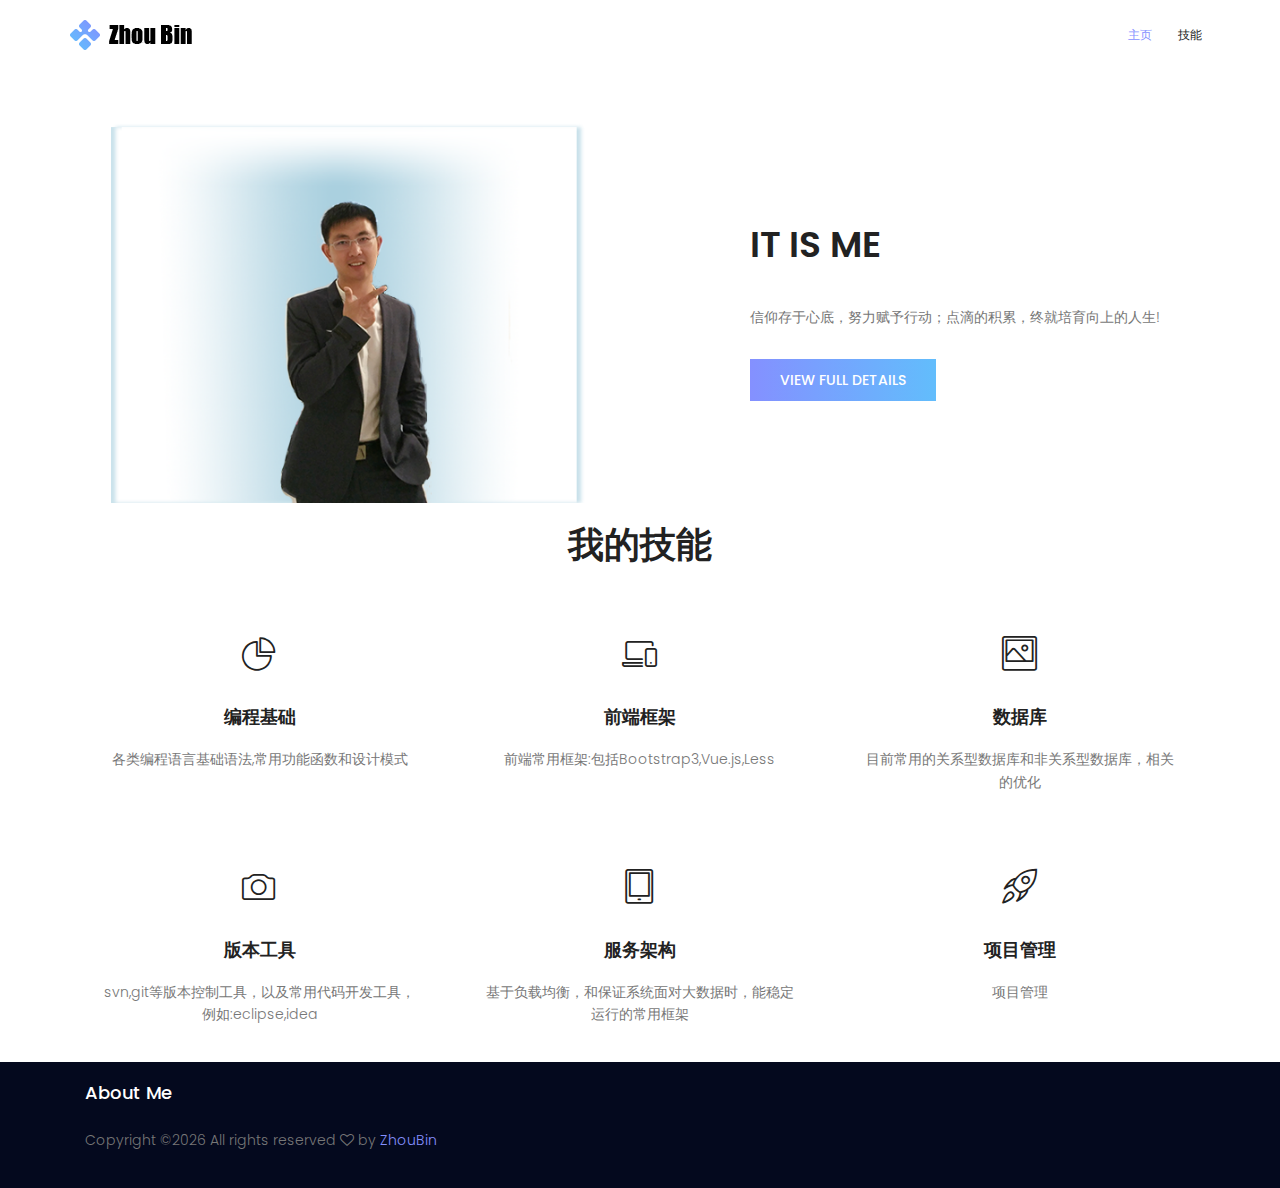
==== zhoubin/index.html @ 8a07ff2b "submit" ====
<!DOCTYPE html>
	<html lang="zxx" class="no-js">
	<head>
		<!-- Mobile Specific Meta -->
		<meta name="viewport" content="width=device-width, initial-scale=1, shrink-to-fit=no">
		<!-- Favicon-->
		<link rel="shortcut icon" href="img/fav.png">
		<!-- meta character set -->
		<meta charset="UTF-8">
		<!-- Author Meta -->
		<meta name="author" content="zhoubin">
		<!-- Site Title -->
		<title>ZHOU BIN</title>

		<link href="https://fonts.googleapis.com/css?family=Poppins:100,200,400,300,500,600,700" rel="stylesheet"> 
			<!-- CSS --->
			<link rel="stylesheet" href="css/linearicons.css">
			<link rel="stylesheet" href="css/font-awesome.min.css">
			<link rel="stylesheet" href="css/bootstrap.css">
			<link rel="stylesheet" href="css/main.css">
		</head>
		<body>	
		    <header id="header">
				<div class="container main-menu">
					<div class="row align-items-center justify-content-between d-flex">
					  <div id="logo">
						<a href="index.html"><img src="img/logo.png" alt="" title="" /></a>
					  </div>
					  <nav id="nav-menu-container">
						<ul class="nav-menu">
						  <li><a href="index.html">主页</a></li>
						  <li><a href="doc/index.html">技能</a></li>
						</ul>
					  </nav><!-- #nav-menu-container -->
					</div>
				</div>
			</header><!-- #header -->

			<!-- Start home-about Area -->
			<section class="home-about-area pt-120">
				<div class="container">
					<div class="row align-items-center justify-content-between">
						<div class="col-lg-6 col-md-6 home-about-left">
							<img class="img-fluid" src="img/about-img.png" alt="">
						</div>
						<div class="col-lg-5 col-md-6 home-about-right">
							<h1>IT IS ME</h1>
							<p>
								信仰存于心底，努力赋予行动；点滴的积累，终就培育向上的人生!
							</p>
							<a href="#" class="primary-btn text-uppercase">View Full Details</a>
						</div>
					</div>
				</div>	
			</section>
			<!-- End home-about Area -->

			<!-- Start services Area -->
			<section class="services-area section-gap">
				<div class="container">
		            <div class="row d-flex justify-content-center">
		                <div class="menu-content  col-lg-7">
		                    <div class="title text-center">
		                        <h1 class="mb-10">我的技能</h1>
		                    </div>
		                </div>
		            </div>						
					<div class="row">
						<div class="col-lg-4 col-md-6">
							<div class="single-services">
								<span class="lnr lnr-pie-chart"></span>
								<a href="doc/codeBase-index.html"><h4>编程基础</h4></a>
								<p>
									各类编程语言基础语法,常用功能函数和设计模式
								</p>
							</div>
						</div>
						<div class="col-lg-4 col-md-6">
							<div class="single-services">
								<span class="lnr lnr-laptop-phone"></span>
								<a href="doc/front-index.html"><h4>前端框架</h4></a>
								<p>
									前端常用框架:包括Bootstrap3,Vue.js,Less
								</p>
							</div>
						</div>
						<div class="col-lg-4 col-md-6">
							<div class="single-services">
								<span class="lnr lnr-picture"></span>
								<a href="doc/dataBase-index.html"><h4>数据库</h4></a>
								<p>
									目前常用的关系型数据库和非关系型数据库，相关的优化
								</p>
							</div>
						</div>
						<div class="col-lg-4 col-md-6">
							<div class="single-services">
								<a href="doc/versionTools-index.html">
									<span class="lnr lnr-camera"></span>
									<h4>版本工具</h4>
								</a>
								<p>
									svn,git等版本控制工具，以及常用代码开发工具，例如:eclipse,idea
								</p>
							</div>
						</div>
						<div class="col-lg-4 col-md-6">
							<div class="single-services">
								<span class="lnr lnr-tablet"></span>
								<a href="doc/architecture-index.html"><h4>服务架构</h4></a>
								<p>
									基于负载均衡，和保证系统面对大数据时，能稳定运行的常用框架
								</p>
							</div>
						</div>
						<div class="col-lg-4 col-md-6">
							<div class="single-services">
								<span class="lnr lnr-rocket"></span>
								<a href="doc/programManage-index.html"><h4>项目管理</h4></a>
								<p>
									项目管理
								</p>
							</div>				
						</div>														
					</div>
				</div>	
			</section>
			<!-- End services Area -->	


            <!-- start footer Area -->
            <footer class="footer-area section-gap">
                <div class="container">
                    <div class="row">
                        <div class="col-lg-5 col-md-3">
                            <div class="single-footer-widget">
                                <h4>About Me</h4>
                                <p class="footer-text">
Copyright &copy;<script>document.write(new Date().getFullYear());</script> All rights reserved  <i class="fa fa-heart-o" aria-hidden="true"></i> by <a href="https://www.binleir.cn" target="_blank">ZhouBin</a>
<!-- Link back to Colorlib can't be removed. Template is licensed under CC BY 3.0. --></p>
                            </div>
                        </div>
                    </div>
                </div>
            </footer>
            <!-- End footer Area -->
			<script src="js/vendor/jquery-2.2.4.min.js"></script>
			<script src="js/vendor/bootstrap.min.js"></script>
			<script src="js/main.js"></script>
		</body>
	</html>
---- zhoubin/css/linearicons.css ----
@font-face {
	font-family: 'Linearicons-Free';
	src:url('../fonts/Linearicons-Free.eot?w118d');
	src:url('../fonts/Linearicons-Free.eot?#iefixw118d') format('embedded-opentype'),
		url('../fonts/Linearicons-Free.woff2?w118d') format('woff2'),
		url('../fonts/Linearicons-Free.woff?w118d') format('woff'),
		url('../fonts/Linearicons-Free.ttf?w118d') format('truetype'),
		url('../fonts/Linearicons-Free.svg?w118d#Linearicons-Free') format('svg');
	font-weight: normal;
	font-style: normal;
}

.lnr {
	font-family: 'Linearicons-Free';
	speak: none;
	font-style: normal;
	font-weight: normal;
	font-variant: normal;
	text-transform: none;
	line-height: 1;

	/* Better Font Rendering =========== */
	-webkit-font-smoothing: antialiased;
	-moz-osx-font-smoothing: grayscale;
}

.lnr-home:before {
	content: "\e800";
}
.lnr-apartment:before {
	content: "\e801";
}
.lnr-pencil:before {
	content: "\e802";
}
.lnr-magic-wand:before {
	content: "\e803";
}
.lnr-drop:before {
	content: "\e804";
}
.lnr-lighter:before {
	content: "\e805";
}
.lnr-poop:before {
	content: "\e806";
}
.lnr-sun:before {
	content: "\e807";
}
.lnr-moon:before {
	content: "\e808";
}
.lnr-cloud:before {
	content: "\e809";
}
.lnr-cloud-upload:before {
	content: "\e80a";
}
.lnr-cloud-download:before {
	content: "\e80b";
}
.lnr-cloud-sync:before {
	content: "\e80c";
}
.lnr-cloud-check:before {
	content: "\e80d";
}
.lnr-database:before {
	content: "\e80e";
}
.lnr-lock:before {
	content: "\e80f";
}
.lnr-cog:before {
	content: "\e810";
}
.lnr-trash:before {
	content: "\e811";
}
.lnr-dice:before {
	content: "\e812";
}
.lnr-heart:before {
	content: "\e813";
}
.lnr-star:before {
	content: "\e814";
}
.lnr-star-half:before {
	content: "\e815";
}
.lnr-star-empty:before {
	content: "\e816";
}
.lnr-flag:before {
	content: "\e817";
}
.lnr-envelope:before {
	content: "\e818";
}
.lnr-paperclip:before {
	content: "\e819";
}
.lnr-inbox:before {
	content: "\e81a";
}
.lnr-eye:before {
	content: "\e81b";
}
.lnr-printer:before {
	content: "\e81c";
}
.lnr-file-empty:before {
	content: "\e81d";
}
.lnr-file-add:before {
	content: "\e81e";
}
.lnr-enter:before {
	content: "\e81f";
}
.lnr-exit:before {
	content: "\e820";
}
.lnr-graduation-hat:before {
	content: "\e821";
}
.lnr-license:before {
	content: "\e822";
}
.lnr-music-note:before {
	content: "\e823";
}
.lnr-film-play:before {
	content: "\e824";
}
.lnr-camera-video:before {
	content: "\e825";
}
.lnr-camera:before {
	content: "\e826";
}
.lnr-picture:before {
	content: "\e827";
}
.lnr-book:before {
	content: "\e828";
}
.lnr-bookmark:before {
	content: "\e829";
}
.lnr-user:before {
	content: "\e82a";
}
.lnr-users:before {
	content: "\e82b";
}
.lnr-shirt:before {
	content: "\e82c";
}
.lnr-store:before {
	content: "\e82d";
}
.lnr-cart:before {
	content: "\e82e";
}
.lnr-tag:before {
	content: "\e82f";
}
.lnr-phone-handset:before {
	content: "\e830";
}
.lnr-phone:before {
	content: "\e831";
}
.lnr-pushpin:before {
	content: "\e832";
}
.lnr-map-marker:before {
	content: "\e833";
}
.lnr-map:before {
	content: "\e834";
}
.lnr-location:before {
	content: "\e835";
}
.lnr-calendar-full:before {
	content: "\e836";
}
.lnr-keyboard:before {
	content: "\e837";
}
.lnr-spell-check:before {
	content: "\e838";
}
.lnr-screen:before {
	content: "\e839";
}
.lnr-smartphone:before {
	content: "\e83a";
}
.lnr-tablet:before {
	content: "\e83b";
}
.lnr-laptop:before {
	content: "\e83c";
}
.lnr-laptop-phone:before {
	content: "\e83d";
}
.lnr-power-switch:before {
	content: "\e83e";
}
.lnr-bubble:before {
	content: "\e83f";
}
.lnr-heart-pulse:before {
	content: "\e840";
}
.lnr-construction:before {
	content: "\e841";
}
.lnr-pie-chart:before {
	content: "\e842";
}
.lnr-chart-bars:before {
	content: "\e843";
}
.lnr-gift:before {
	content: "\e844";
}
.lnr-diamond:before {
	content: "\e845";
}
.lnr-linearicons:before {
	content: "\e846";
}
.lnr-dinner:before {
	content: "\e847";
}
.lnr-coffee-cup:before {
	content: "\e848";
}
.lnr-leaf:before {
	content: "\e849";
}
.lnr-paw:before {
	content: "\e84a";
}
.lnr-rocket:before {
	content: "\e84b";
}
.lnr-briefcase:before {
	content: "\e84c";
}
.lnr-bus:before {
	content: "\e84d";
}
.lnr-car:before {
	content: "\e84e";
}
.lnr-train:before {
	content: "\e84f";
}
.lnr-bicycle:before {
	content: "\e850";
}
.lnr-wheelchair:before {
	content: "\e851";
}
.lnr-select:before {
	content: "\e852";
}
.lnr-earth:before {
	content: "\e853";
}
.lnr-smile:before {
	content: "\e854";
}
.lnr-sad:before {
	content: "\e855";
}
.lnr-neutral:before {
	content: "\e856";
}
.lnr-mustache:before {
	content: "\e857";
}
.lnr-alarm:before {
	content: "\e858";
}
.lnr-bullhorn:before {
	content: "\e859";
}
.lnr-volume-high:before {
	content: "\e85a";
}
.lnr-volume-medium:before {
	content: "\e85b";
}
.lnr-volume-low:before {
	content: "\e85c";
}
.lnr-volume:before {
	content: "\e85d";
}
.lnr-mic:before {
	content: "\e85e";
}
.lnr-hourglass:before {
	content: "\e85f";
}
.lnr-undo:before {
	content: "\e860";
}
.lnr-redo:before {
	content: "\e861";
}
.lnr-sync:before {
	content: "\e862";
}
.lnr-history:before {
	content: "\e863";
}
.lnr-clock:before {
	content: "\e864";
}
.lnr-download:before {
	content: "\e865";
}
.lnr-upload:before {
	content: "\e866";
}
.lnr-enter-down:before {
	content: "\e867";
}
.lnr-exit-up:before {
	content: "\e868";
}
.lnr-bug:before {
	content: "\e869";
}
.lnr-code:before {
	content: "\e86a";
}
.lnr-link:before {
	content: "\e86b";
}
.lnr-unlink:before {
	content: "\e86c";
}
.lnr-thumbs-up:before {
	content: "\e86d";
}
.lnr-thumbs-down:before {
	content: "\e86e";
}
.lnr-magnifier:before {
	content: "\e86f";
}
.lnr-cross:before {
	content: "\e870";
}
.lnr-menu:before {
	content: "\e871";
}
.lnr-list:before {
	content: "\e872";
}
.lnr-chevron-up:before {
	content: "\e873";
}
.lnr-chevron-down:before {
	content: "\e874";
}
.lnr-chevron-left:before {
	content: "\e875";
}
.lnr-chevron-right:before {
	content: "\e876";
}
.lnr-arrow-up:before {
	content: "\e877";
}
.lnr-arrow-down:before {
	content: "\e878";
}
.lnr-arrow-left:before {
	content: "\e879";
}
.lnr-arrow-right:before {
	content: "\e87a";
}
.lnr-move:before {
	content: "\e87b";
}
.lnr-warning:before {
	content: "\e87c";
}
.lnr-question-circle:before {
	content: "\e87d";
}
.lnr-menu-circle:before {
	content: "\e87e";
}
.lnr-checkmark-circle:before {
	content: "\e87f";
}
.lnr-cross-circle:before {
	content: "\e880";
}
.lnr-plus-circle:before {
	content: "\e881";
}
.lnr-circle-minus:before {
	content: "\e882";
}
.lnr-arrow-up-circle:before {
	content: "\e883";
}
.lnr-arrow-down-circle:before {
	content: "\e884";
}
.lnr-arrow-left-circle:before {
	content: "\e885";
}
.lnr-arrow-right-circle:before {
	content: "\e886";
}
.lnr-chevron-up-circle:before {
	content: "\e887";
}
.lnr-chevron-down-circle:before {
	content: "\e888";
}
.lnr-chevron-left-circle:before {
	content: "\e889";
}
.lnr-chevron-right-circle:before {
	content: "\e88a";
}
.lnr-crop:before {
	content: "\e88b";
}
.lnr-frame-expand:before {
	content: "\e88c";
}
.lnr-frame-contract:before {
	content: "\e88d";
}
.lnr-layers:before {
	content: "\e88e";
}
.lnr-funnel:before {
	content: "\e88f";
}
.lnr-text-format:before {
	content: "\e890";
}
.lnr-text-format-remove:before {
	content: "\e891";
}
.lnr-text-size:before {
	content: "\e892";
}
.lnr-bold:before {
	content: "\e893";
}
.lnr-italic:before {
	content: "\e894";
}
.lnr-underline:before {
	content: "\e895";
}
.lnr-strikethrough:before {
	content: "\e896";
}
.lnr-highlight:before {
	content: "\e897";
}
.lnr-text-align-left:before {
	content: "\e898";
}
.lnr-text-align-center:before {
	content: "\e899";
}
.lnr-text-align-right:before {
	content: "\e89a";
}
.lnr-text-align-justify:before {
	content: "\e89b";
}
.lnr-line-spacing:before {
	content: "\e89c";
}
.lnr-indent-increase:before {
	content: "\e89d";
}
.lnr-indent-decrease:before {
	content: "\e89e";
}
.lnr-pilcrow:before {
	content: "\e89f";
}
.lnr-direction-ltr:before {
	content: "\e8a0";
}
.lnr-direction-rtl:before {
	content: "\e8a1";
}
.lnr-page-break:before {
	content: "\e8a2";
}
.lnr-sort-alpha-asc:before {
	content: "\e8a3";
}
.lnr-sort-amount-asc:before {
	content: "\e8a4";
}
.lnr-hand:before {
	content: "\e8a5";
}
.lnr-pointer-up:before {
	content: "\e8a6";
}
.lnr-pointer-right:before {
	content: "\e8a7";
}
.lnr-pointer-down:before {
	content: "\e8a8";
}
.lnr-pointer-left:before {
	content: "\e8a9";
}
---- zhoubin/css/main.css ----
/******************************************************************
Theme Name: Personal 
Description: 
Author: Colorlib
Author URI: 
Version: 1.0
Created: 
******************************************************************/
/*------------------------------------------------------------------


-------------------------------------------------------------------*/
/*------------------------------------------------------------------
[Table of contents]

1.  Basic Styles
	1.1	Variables
	1.2	Mixins
	1.3	Flexbox
	1.4	Reset
2.  Elements
3.  Menu Style 
4.  Home Page Style
5.  About Page Style
6.  Department Page Style
7.  Blog Page Style
8.  Contact Page Style
9.  Footer Style

-------------------------------------------------------------------*/
/* =================================== */
/*  Font Family and Colors Styles
/* =================================== */
/*

$primary-font	: 'Poppins', sans-serif;
---------------------------------------------

$primary-color	: #8490ff;
$title-color	: #222222;
$text-color		: #777777;

$white			: #fff;
$offwhite		: #f9f9ff;
$black			: #222;

*/
/* =================================== */
/*  Basic Style 
/* =================================== */
::-moz-selection {
  /* Code for Firefox */
  background-color: #8490ff;
  color: #fff;
}

::selection {
  background-color: #8490ff;
  color: #fff;
}

::-webkit-input-placeholder {
  /* WebKit, Blink, Edge */
  color: #777777;
  font-weight: 300;
}

:-moz-placeholder {
  /* Mozilla Firefox 4 to 18 */
  color: #777777;
  opacity: 1;
  font-weight: 300;
}

::-moz-placeholder {
  /* Mozilla Firefox 19+ */
  color: #777777;
  opacity: 1;
  font-weight: 300;
}

:-ms-input-placeholder {
  /* Internet Explorer 10-11 */
  color: #777777;
  font-weight: 300;
}

::-ms-input-placeholder {
  /* Microsoft Edge */
  color: #777777;
  font-weight: 300;
}

body {
  color: #777777;
  font-family: "Poppins", sans-serif;
  font-size: 14px;
  font-weight: 300;
  line-height: 1.625em;
  position: relative;
}

ol, ul {
  margin: 0;
  padding: 0;
  list-style: none;
}

select {
  display: block;
}

figure {
  margin: 0;
}

a {
  -webkit-transition: all 0.3s ease 0s;
  -moz-transition: all 0.3s ease 0s;
  -o-transition: all 0.3s ease 0s;
  transition: all 0.3s ease 0s;
}

iframe {
  border: 0;
}

a, a:focus, a:hover {
  text-decoration: none;
  outline: 0;
}

.btn.active.focus,
.btn.active:focus,
.btn.focus,
.btn.focus:active,
.btn:active:focus,
.btn:focus {
  text-decoration: none;
  outline: 0;
}

.card-panel {
  margin: 0;
  padding: 60px;
}

/**
 *  Typography
 *
 **/
.btn i, .btn-large i, .btn-floating i, .btn-large i, .btn-flat i {
  font-size: 1em;
  line-height: inherit;
}

.gray-bg {
  background: #f9f9ff;
}

h1, h2, h3,
h4, h5, h6 {
  font-family: "Poppins", sans-serif;
  color: #222222;
  line-height: 1.2em !important;
  margin-bottom: 0;
  margin-top: 0;
  font-weight: 600;
}

.h1, .h2, .h3,
.h4, .h5, .h6 {
  margin-bottom: 0;
  margin-top: 0;
  font-family: "Poppins", sans-serif;
  font-weight: 600;
  color: #222222;
}

h1, .h1 {
  font-size: 36px;
}

h2, .h2 {
  font-size: 30px;
}

h3, .h3 {
  font-size: 24px;
}

h4, .h4 {
  font-size: 18px;
}

h5, .h5 {
  font-size: 16px;
}

h6, .h6 {
  font-size: 14px;
  color: #222222;
}

td, th {
  border-radius: 0px;
}

/**
 * For modern browsers
 * 1. The space content is one way to avoid an Opera bug when the
 *    contenteditable attribute is included anywhere else in the document.
 *    Otherwise it causes space to appear at the top and bottom of elements
 *    that are clearfixed.
 * 2. The use of `table` rather than `block` is only necessary if using
 *    `:before` to contain the top-margins of child elements.
 */
.clear::before, .clear::after {
  content: " ";
  display: table;
}

.clear::after {
  clear: both;
}

.fz-11 {
  font-size: 11px;
}

.fz-12 {
  font-size: 12px;
}

.fz-13 {
  font-size: 13px;
}

.fz-14 {
  font-size: 14px;
}

.fz-15 {
  font-size: 15px;
}

.fz-16 {
  font-size: 16px;
}

.fz-18 {
  font-size: 18px;
}

.fz-30 {
  font-size: 30px;
}

.fz-48 {
  font-size: 48px !important;
}

.fw100 {
  font-weight: 100;
}

.fw300 {
  font-weight: 300;
}

.fw400 {
  font-weight: 400 !important;
}

.fw500 {
  font-weight: 500;
}

.f700 {
  font-weight: 700;
}

.fsi {
  font-style: italic;
}

.mt-10 {
  margin-top: 10px;
}

.mt-15 {
  margin-top: 15px;
}

.mt-20 {
  margin-top: 20px;
}

.mt-25 {
  margin-top: 25px;
}

.mt-30 {
  margin-top: 30px;
}

.mt-35 {
  margin-top: 35px;
}

.mt-40 {
  margin-top: 40px;
}

.mt-50 {
  margin-top: 50px;
}

.mt-60 {
  margin-top: 60px;
}

.mt-70 {
  margin-top: 70px;
}

.mt-80 {
  margin-top: 80px;
}

.mt-100 {
  margin-top: 100px;
}

.mt-120 {
  margin-top: 120px;
}

.mt-150 {
  margin-top: 150px;
}

.ml-0 {
  margin-left: 0 !important;
}

.ml-5 {
  margin-left: 5px !important;
}

.ml-10 {
  margin-left: 10px;
}

.ml-15 {
  margin-left: 15px;
}

.ml-20 {
  margin-left: 20px;
}

.ml-30 {
  margin-left: 30px;
}

.ml-50 {
  margin-left: 50px;
}

.mr-0 {
  margin-right: 0 !important;
}

.mr-5 {
  margin-right: 5px !important;
}

.mr-15 {
  margin-right: 15px;
}

.mr-10 {
  margin-right: 10px;
}

.mr-20 {
  margin-right: 20px;
}

.mr-30 {
  margin-right: 30px;
}

.mr-50 {
  margin-right: 50px;
}

.mb-0 {
  margin-bottom: 0px;
}

.mb-0-i {
  margin-bottom: 0px !important;
}

.mb-5 {
  margin-bottom: 5px;
}

.mb-10 {
  margin-bottom: 10px;
}

.mb-15 {
  margin-bottom: 15px;
}

.mb-20 {
  margin-bottom: 20px;
}

.mb-25 {
  margin-bottom: 25px;
}

.mb-30 {
  margin-bottom: 30px;
}

.mb-40 {
  margin-bottom: 40px;
}

.mb-50 {
  margin-bottom: 50px;
}

.mb-60 {
  margin-bottom: 60px;
}

.mb-70 {
  margin-bottom: 70px;
}

.mb-80 {
  margin-bottom: 80px;
}

.mb-90 {
  margin-bottom: 90px;
}

.mb-100 {
  margin-bottom: 100px;
}

.pt-0 {
  padding-top: 0px;
}

.pt-10 {
  padding-top: 10px;
}

.pt-15 {
  padding-top: 15px;
}

.pt-20 {
  padding-top: 20px;
}

.pt-25 {
  padding-top: 25px;
}

.pt-30 {
  padding-top: 30px;
}

.pt-40 {
  padding-top: 40px;
}

.pt-50 {
  padding-top: 50px;
}

.pt-60 {
  padding-top: 60px;
}

.pt-70 {
  padding-top: 70px;
}

.pt-80 {
  padding-top: 80px;
}

.pt-90 {
  padding-top: 90px;
}

.pt-100 {
  padding-top: 100px;
}

.pt-120 {
  padding-top: 120px;
}

.pt-150 {
  padding-top: 150px;
}

.pt-170 {
  padding-top: 170px;
}

.pb-0 {
  padding-bottom: 0px;
}

.pb-10 {
  padding-bottom: 10px;
}

.pb-15 {
  padding-bottom: 15px;
}

.pb-20 {
  padding-bottom: 20px;
}

.pb-25 {
  padding-bottom: 25px;
}

.pb-30 {
  padding-bottom: 30px;
}

.pb-40 {
  padding-bottom: 40px;
}

.pb-50 {
  padding-bottom: 50px;
}

.pb-60 {
  padding-bottom: 60px;
}

.pb-70 {
  padding-bottom: 70px;
}

.pb-80 {
  padding-bottom: 80px;
}

.pb-90 {
  padding-bottom: 90px;
}

.pb-100 {
  padding-bottom: 100px;
}

.pb-120 {
  padding-bottom: 120px;
}

.pb-150 {
  padding-bottom: 150px;
}

.pr-30 {
  padding-right: 30px;
}

.pl-30 {
  padding-left: 30px;
}

.pl-90 {
  padding-left: 90px;
}

.p-40 {
  padding: 40px;
}

.float-left {
  float: left;
}

.float-right {
  float: right;
}

.text-italic {
  font-style: italic;
}

.text-white {
  color: #fff;
}

.text-black {
  color: #000;
}

.transition {
  -webkit-transition: all 0.3s ease 0s;
  -moz-transition: all 0.3s ease 0s;
  -o-transition: all 0.3s ease 0s;
  transition: all 0.3s ease 0s;
}

.section-full {
  padding: 100px 0;
}

.section-half {
  padding: 75px 0;
}

.text-center {
  text-align: center;
}

.text-left {
  text-align: left;
}

.text-rigth {
  text-align: right;
}

.flex {
  display: -webkit-box;
  display: -webkit-flex;
  display: -moz-flex;
  display: -ms-flexbox;
  display: flex;
}

.inline-flex {
  display: -webkit-inline-box;
  display: -webkit-inline-flex;
  display: -moz-inline-flex;
  display: -ms-inline-flexbox;
  display: inline-flex;
}

.flex-grow {
  -webkit-box-flex: 1;
  -webkit-flex-grow: 1;
  -moz-flex-grow: 1;
  -ms-flex-positive: 1;
  flex-grow: 1;
}

.flex-wrap {
  -webkit-flex-wrap: wrap;
  -moz-flex-wrap: wrap;
  -ms-flex-wrap: wrap;
  flex-wrap: wrap;
}

.flex-left {
  -webkit-box-pack: start;
  -ms-flex-pack: start;
  -webkit-justify-content: flex-start;
  -moz-justify-content: flex-start;
  justify-content: flex-start;
}

.flex-middle {
  -webkit-box-align: center;
  -ms-flex-align: center;
  -webkit-align-items: center;
  -moz-align-items: center;
  align-items: center;
}

.flex-right {
  -webkit-box-pack: end;
  -ms-flex-pack: end;
  -webkit-justify-content: flex-end;
  -moz-justify-content: flex-end;
  justify-content: flex-end;
}

.flex-top {
  -webkit-align-self: flex-start;
  -moz-align-self: flex-start;
  -ms-flex-item-align: start;
  align-self: flex-start;
}

.flex-center {
  -webkit-box-pack: center;
  -ms-flex-pack: center;
  -webkit-justify-content: center;
  -moz-justify-content: center;
  justify-content: center;
}

.flex-bottom {
  -webkit-align-self: flex-end;
  -moz-align-self: flex-end;
  -ms-flex-item-align: end;
  align-self: flex-end;
}

.space-between {
  -webkit-box-pack: justify;
  -ms-flex-pack: justify;
  -webkit-justify-content: space-between;
  -moz-justify-content: space-between;
  justify-content: space-between;
}

.space-around {
  -ms-flex-pack: distribute;
  -webkit-justify-content: space-around;
  -moz-justify-content: space-around;
  justify-content: space-around;
}

.flex-column {
  -webkit-box-direction: normal;
  -webkit-box-orient: vertical;
  -webkit-flex-direction: column;
  -moz-flex-direction: column;
  -ms-flex-direction: column;
  flex-direction: column;
}

.flex-cell {
  display: -webkit-box;
  display: -webkit-flex;
  display: -moz-flex;
  display: -ms-flexbox;
  display: flex;
  -webkit-box-flex: 1;
  -webkit-flex-grow: 1;
  -moz-flex-grow: 1;
  -ms-flex-positive: 1;
  flex-grow: 1;
}

.display-table {
  display: table;
}

.light {
  color: #fff;
}

.dark {
  color: #222;
}

.relative {
  position: relative;
}

.overflow-hidden {
  overflow: hidden;
}

.overlay {
  position: absolute;
  left: 0;
  right: 0;
  top: 0;
  bottom: 0;
}

.container.fullwidth {
  width: 100%;
}

.container.no-padding {
  padding-left: 0;
  padding-right: 0;
}

.no-padding {
  padding: 0;
}

.section-bg {
  background: #f9fafc;
}

@media (max-width: 767px) {
  .no-flex-xs {
    display: block !important;
  }
}

.row.no-margin {
  margin-left: 0;
  margin-right: 0;
}

/* =================================== */
/*  Elements Page Styles
/* =================================== */
/*---------- Start Elements Page -------------*/
.whole-wrap {
  background-color: #f9f9ff;
}

.generic-banner {
  margin-top: 60px;
  background-color: #8490ff;
  text-align: center;
}

.generic-banner .height {
  height: 600px;
}

@media (max-width: 767.98px) {
  .generic-banner .height {
    height: 400px;
  }
}

.generic-banner .generic-banner-content h2 {
  line-height: 1.2em;
  margin-bottom: 20px;
}

@media (max-width: 991.98px) {
  .generic-banner .generic-banner-content h2 br {
    display: none;
  }
}

.generic-banner .generic-banner-content p {
  text-align: center;
  font-size: 16px;
}

@media (max-width: 991.98px) {
  .generic-banner .generic-banner-content p br {
    display: none;
  }
}

.generic-content h1 {
  font-weight: 600;
}

.about-generic-area {
  background: #fff;
}

.about-generic-area p {
  margin-bottom: 20px;
}

.white-bg {
  background: #fff;
}

.section-top-border {
  padding: 50px 0;
  border-top: 1px dotted #eee;
}

.switch-wrap {
  margin-bottom: 10px;
}

.switch-wrap p {
  margin: 0;
}

/*---------- End Elements Page -------------*/
.sample-text-area {
  background: #f9f9ff;
  padding: 100px 0 70px 0;
}

.sample-text {
  margin-bottom: 0;
}

.text-heading {
  margin-bottom: 30px;
  font-size: 24px;
}

.typo-list {
  margin-bottom: 10px;
}

@media (max-width: 767px) {
  .typo-sec {
    margin-bottom: 30px;
  }
}

@media (max-width: 767px) {
  .element-wrap {
    margin-top: 30px;
  }
}

b, sup, sub, u, del {
  color: #8490ff;
}

h1 {
  font-size: 36px;
}

h2 {
  font-size: 30px;
}

h3 {
  font-size: 24px;
}

h4 {
  font-size: 18px;
}

h5 {
  font-size: 16px;
}

h6 {
  font-size: 14px;
}

h1, h2, h3, h4, h5, h6 {
  line-height: 1.5em;
}

.typography h1, .typography h2, .typography h3, .typography h4, .typography h5, .typography h6 {
  color: #777777;
}

.button-area {
  background: #f9f9ff;
}

.button-area .border-top-generic {
  padding: 70px 15px;
  border-top: 1px dotted #eee;
}

.button-group-area .genric-btn {
  margin-right: 10px;
  margin-top: 10px;
}

.button-group-area .genric-btn:last-child {
  margin-right: 0;
}

.circle {
  border-radius: 20px;
}

.genric-btn {
  display: inline-block;
  outline: none;
  line-height: 40px;
  padding: 0 30px;
  font-size: .8em;
  text-align: center;
  text-decoration: none;
  font-weight: 500;
  cursor: pointer;
  -webkit-transition: all 0.3s ease 0s;
  -moz-transition: all 0.3s ease 0s;
  -o-transition: all 0.3s ease 0s;
  transition: all 0.3s ease 0s;
}

.genric-btn:focus {
  outline: none;
}

.genric-btn.e-large {
  padding: 0 40px;
  line-height: 50px;
}

.genric-btn.large {
  line-height: 45px;
}

.genric-btn.medium {
  line-height: 30px;
}

.genric-btn.small {
  line-height: 25px;
}

.genric-btn.radius {
  border-radius: 3px;
}

.genric-btn.circle {
  border-radius: 20px;
}

.genric-btn.arrow {
  display: -webkit-inline-box;
  display: -ms-inline-flexbox;
  display: inline-flex;
  -webkit-box-align: center;
  -ms-flex-align: center;
  align-items: center;
}

.genric-btn.arrow span {
  margin-left: 10px;
}

.genric-btn.default {
  color: #222222;
  background: #f9f9ff;
  border: 1px solid transparent;
}

.genric-btn.default:hover {
  border: 1px solid #f9f9ff;
  background: #fff;
}

.genric-btn.default-border {
  border: 1px solid #f9f9ff;
  background: #fff;
}

.genric-btn.default-border:hover {
  color: #222222;
  background: #f9f9ff;
  border: 1px solid transparent;
}

.genric-btn.primary {
  color: #fff;
  background: #8490ff;
  border: 1px solid transparent;
}

.genric-btn.primary:hover {
  color: #8490ff;
  border: 1px solid #8490ff;
  background: #fff;
}

.genric-btn.primary-border {
  color: #8490ff;
  border: 1px solid #8490ff;
  background: #fff;
}

.genric-btn.primary-border:hover {
  color: #fff;
  background: #8490ff;
  border: 1px solid transparent;
}

.genric-btn.success {
  color: #fff;
  background: #4cd3e3;
  border: 1px solid transparent;
}

.genric-btn.success:hover {
  color: #4cd3e3;
  border: 1px solid #4cd3e3;
  background: #fff;
}

.genric-btn.success-border {
  color: #4cd3e3;
  border: 1px solid #4cd3e3;
  background: #fff;
}

.genric-btn.success-border:hover {
  color: #fff;
  background: #4cd3e3;
  border: 1px solid transparent;
}

.genric-btn.info {
  color: #fff;
  background: #38a4ff;
  border: 1px solid transparent;
}

.genric-btn.info:hover {
  color: #38a4ff;
  border: 1px solid #38a4ff;
  background: #fff;
}

.genric-btn.info-border {
  color: #38a4ff;
  border: 1px solid #38a4ff;
  background: #fff;
}

.genric-btn.info-border:hover {
  color: #fff;
  background: #38a4ff;
  border: 1px solid transparent;
}

.genric-btn.warning {
  color: #fff;
  background: #f4e700;
  border: 1px solid transparent;
}

.genric-btn.warning:hover {
  color: #f4e700;
  border: 1px solid #f4e700;
  background: #fff;
}

.genric-btn.warning-border {
  color: #f4e700;
  border: 1px solid #f4e700;
  background: #fff;
}

.genric-btn.warning-border:hover {
  color: #fff;
  background: #f4e700;
  border: 1px solid transparent;
}

.genric-btn.danger {
  color: #fff;
  background: #f44a40;
  border: 1px solid transparent;
}

.genric-btn.danger:hover {
  color: #f44a40;
  border: 1px solid #f44a40;
  background: #fff;
}

.genric-btn.danger-border {
  color: #f44a40;
  border: 1px solid #f44a40;
  background: #fff;
}

.genric-btn.danger-border:hover {
  color: #fff;
  background: #f44a40;
  border: 1px solid transparent;
}

.genric-btn.link {
  color: #222222;
  background: #f9f9ff;
  text-decoration: underline;
  border: 1px solid transparent;
}

.genric-btn.link:hover {
  color: #222222;
  border: 1px solid #f9f9ff;
  background: #fff;
}

.genric-btn.link-border {
  color: #222222;
  border: 1px solid #f9f9ff;
  background: #fff;
  text-decoration: underline;
}

.genric-btn.link-border:hover {
  color: #222222;
  background: #f9f9ff;
  border: 1px solid transparent;
}

.genric-btn.disable {
  color: #222222, 0.3;
  background: #f9f9ff;
  border: 1px solid transparent;
  cursor: not-allowed;
}

.generic-blockquote {
  padding: 30px 50px 30px 30px;
  background: #fff;
  border-left: 2px solid #8490ff;
}

@media (max-width: 991px) {
  .progress-table-wrap {
    overflow-x: scroll;
  }
}

.progress-table {
  background: #fff;
  padding: 15px 0px 30px 0px;
  min-width: 800px;
}

.progress-table .serial {
  width: 11.83%;
  padding-left: 30px;
}

.progress-table .country {
  width: 28.07%;
}

.progress-table .visit {
  width: 19.74%;
}

.progress-table .percentage {
  width: 40.36%;
  padding-right: 50px;
}

.progress-table .table-head {
  display: flex;
}

.progress-table .table-head .serial, .progress-table .table-head .country, .progress-table .table-head .visit, .progress-table .table-head .percentage {
  color: #222222;
  line-height: 40px;
  text-transform: uppercase;
  font-weight: 500;
}

.progress-table .table-row {
  padding: 15px 0;
  border-top: 1px solid #edf3fd;
  display: flex;
}

.progress-table .table-row .serial, .progress-table .table-row .country, .progress-table .table-row .visit, .progress-table .table-row .percentage {
  display: flex;
  align-items: center;
}

.progress-table .table-row .country img {
  margin-right: 15px;
}

.progress-table .table-row .percentage .progress {
  width: 80%;
  border-radius: 0px;
  background: transparent;
}

.progress-table .table-row .percentage .progress .progress-bar {
  height: 5px;
  line-height: 5px;
}

.progress-table .table-row .percentage .progress .progress-bar.color-1 {
  background-color: #6382e6;
}

.progress-table .table-row .percentage .progress .progress-bar.color-2 {
  background-color: #e66686;
}

.progress-table .table-row .percentage .progress .progress-bar.color-3 {
  background-color: #f09359;
}

.progress-table .table-row .percentage .progress .progress-bar.color-4 {
  background-color: #73fbaf;
}

.progress-table .table-row .percentage .progress .progress-bar.color-5 {
  background-color: #73fbaf;
}

.progress-table .table-row .percentage .progress .progress-bar.color-6 {
  background-color: #6382e6;
}

.progress-table .table-row .percentage .progress .progress-bar.color-7 {
  background-color: #a367e7;
}

.progress-table .table-row .percentage .progress .progress-bar.color-8 {
  background-color: #e66686;
}

.single-gallery-image {
  margin-top: 30px;
  background-repeat: no-repeat !important;
  background-position: center center !important;
  background-size: cover !important;
  height: 200px;
  -webkit-transition: all 0.3s ease 0s;
  -moz-transition: all 0.3s ease 0s;
  -o-transition: all 0.3s ease 0s;
  transition: all 0.3s ease 0s;
}

.single-gallery-image:hover {
  opacity: .8;
}

.list-style {
  width: 14px;
  height: 14px;
}

.unordered-list li {
  position: relative;
  padding-left: 30px;
  line-height: 1.82em !important;
}

.unordered-list li:before {
  content: "";
  position: absolute;
  width: 14px;
  height: 14px;
  border: 3px solid #8490ff;
  background: #fff;
  top: 4px;
  left: 0;
  border-radius: 50%;
}

.ordered-list {
  margin-left: 30px;
}

.ordered-list li {
  list-style-type: decimal-leading-zero;
  color: #8490ff;
  font-weight: 500;
  line-height: 1.82em !important;
}

.ordered-list li span {
  font-weight: 300;
  color: #777777;
}

.ordered-list-alpha li {
  margin-left: 30px;
  list-style-type: lower-alpha;
  color: #8490ff;
  font-weight: 500;
  line-height: 1.82em !important;
}

.ordered-list-alpha li span {
  font-weight: 300;
  color: #777777;
}

.ordered-list-roman li {
  margin-left: 30px;
  list-style-type: lower-roman;
  color: #8490ff;
  font-weight: 500;
  line-height: 1.82em !important;
}

.ordered-list-roman li span {
  font-weight: 300;
  color: #777777;
}

.single-input {
  display: block;
  width: 100%;
  line-height: 40px;
  border: none;
  outline: none;
  background: #fff;
  padding: 0 20px;
}

.single-input:focus {
  outline: none;
}

.input-group-icon {
  position: relative;
}

.input-group-icon .icon {
  position: absolute;
  left: 20px;
  top: 0;
  line-height: 40px;
  z-index: 3;
}

.input-group-icon .icon i {
  color: #797979;
}

.input-group-icon .single-input {
  padding-left: 45px;
}

.single-textarea {
  display: block;
  width: 100%;
  line-height: 40px;
  border: none;
  outline: none;
  background: #fff;
  padding: 0 20px;
  height: 100px;
  resize: none;
}

.single-textarea:focus {
  outline: none;
}

.single-input-primary {
  display: block;
  width: 100%;
  line-height: 40px;
  border: 1px solid transparent;
  outline: none;
  background: #fff;
  padding: 0 20px;
}

.single-input-primary:focus {
  outline: none;
  border: 1px solid #8490ff;
}

.single-input-accent {
  display: block;
  width: 100%;
  line-height: 40px;
  border: 1px solid transparent;
  outline: none;
  background: #fff;
  padding: 0 20px;
}

.single-input-accent:focus {
  outline: none;
  border: 1px solid #eb6b55;
}

.single-input-secondary {
  display: block;
  width: 100%;
  line-height: 40px;
  border: 1px solid transparent;
  outline: none;
  background: #fff;
  padding: 0 20px;
}

.single-input-secondary:focus {
  outline: none;
  border: 1px solid #f09359;
}

.default-switch {
  width: 35px;
  height: 17px;
  border-radius: 8.5px;
  background: #fff;
  position: relative;
  cursor: pointer;
}

.default-switch input {
  position: absolute;
  left: 0;
  top: 0;
  right: 0;
  bottom: 0;
  width: 100%;
  height: 100%;
  opacity: 0;
  cursor: pointer;
}

.default-switch input + label {
  position: absolute;
  top: 1px;
  left: 1px;
  width: 15px;
  height: 15px;
  border-radius: 50%;
  background: #8490ff;
  -webkit-transition: all 0.2s;
  -moz-transition: all 0.2s;
  -o-transition: all 0.2s;
  transition: all 0.2s;
  box-shadow: 0px 4px 5px 0px rgba(0, 0, 0, 0.2);
  cursor: pointer;
}

.default-switch input:checked + label {
  left: 19px;
}

.single-element-widget {
  margin-bottom: 30px;
}

.primary-switch {
  width: 35px;
  height: 17px;
  border-radius: 8.5px;
  background: #fff;
  position: relative;
  cursor: pointer;
}

.primary-switch input {
  position: absolute;
  left: 0;
  top: 0;
  right: 0;
  bottom: 0;
  width: 100%;
  height: 100%;
  opacity: 0;
}

.primary-switch input + label {
  position: absolute;
  left: 0;
  top: 0;
  right: 0;
  bottom: 0;
  width: 100%;
  height: 100%;
}

.primary-switch input + label:before {
  content: "";
  position: absolute;
  left: 0;
  top: 0;
  right: 0;
  bottom: 0;
  width: 100%;
  height: 100%;
  background: transparent;
  border-radius: 8.5px;
  cursor: pointer;
  -webkit-transition: all 0.2s;
  -moz-transition: all 0.2s;
  -o-transition: all 0.2s;
  transition: all 0.2s;
}

.primary-switch input + label:after {
  content: "";
  position: absolute;
  top: 1px;
  left: 1px;
  width: 15px;
  height: 15px;
  border-radius: 50%;
  background: #fff;
  -webkit-transition: all 0.2s;
  -moz-transition: all 0.2s;
  -o-transition: all 0.2s;
  transition: all 0.2s;
  box-shadow: 0px 4px 5px 0px rgba(0, 0, 0, 0.2);
  cursor: pointer;
}

.primary-switch input:checked + label:after {
  left: 19px;
}

.primary-switch input:checked + label:before {
  background: #8490ff;
}

.confirm-switch {
  width: 35px;
  height: 17px;
  border-radius: 8.5px;
  background: #fff;
  position: relative;
  cursor: pointer;
}

.confirm-switch input {
  position: absolute;
  left: 0;
  top: 0;
  right: 0;
  bottom: 0;
  width: 100%;
  height: 100%;
  opacity: 0;
}

.confirm-switch input + label {
  position: absolute;
  left: 0;
  top: 0;
  right: 0;
  bottom: 0;
  width: 100%;
  height: 100%;
}

.confirm-switch input + label:before {
  content: "";
  position: absolute;
  left: 0;
  top: 0;
  right: 0;
  bottom: 0;
  width: 100%;
  height: 100%;
  background: transparent;
  border-radius: 8.5px;
  -webkit-transition: all 0.2s;
  -moz-transition: all 0.2s;
  -o-transition: all 0.2s;
  transition: all 0.2s;
  cursor: pointer;
}

.confirm-switch input + label:after {
  content: "";
  position: absolute;
  top: 1px;
  left: 1px;
  width: 15px;
  height: 15px;
  border-radius: 50%;
  background: #fff;
  -webkit-transition: all 0.2s;
  -moz-transition: all 0.2s;
  -o-transition: all 0.2s;
  transition: all 0.2s;
  box-shadow: 0px 4px 5px 0px rgba(0, 0, 0, 0.2);
  cursor: pointer;
}

.confirm-switch input:checked + label:after {
  left: 19px;
}

.confirm-switch input:checked + label:before {
  background: #4cd3e3;
}

.primary-checkbox {
  width: 16px;
  height: 16px;
  border-radius: 3px;
  background: #fff;
  position: relative;
  cursor: pointer;
}

.primary-checkbox input {
  position: absolute;
  left: 0;
  top: 0;
  right: 0;
  bottom: 0;
  width: 100%;
  height: 100%;
  opacity: 0;
}

.primary-checkbox input + label {
  position: absolute;
  left: 0;
  top: 0;
  right: 0;
  bottom: 0;
  width: 100%;
  height: 100%;
  border-radius: 3px;
  cursor: pointer;
  border: 1px solid #f1f1f1;
}

.primary-checkbox input:checked + label {
  background: url(../img/elements/primary-check.png) no-repeat center center/cover;
  border: none;
}

.confirm-checkbox {
  width: 16px;
  height: 16px;
  border-radius: 3px;
  background: #fff;
  position: relative;
  cursor: pointer;
}

.confirm-checkbox input {
  position: absolute;
  left: 0;
  top: 0;
  right: 0;
  bottom: 0;
  width: 100%;
  height: 100%;
  opacity: 0;
}

.confirm-checkbox input + label {
  position: absolute;
  left: 0;
  top: 0;
  right: 0;
  bottom: 0;
  width: 100%;
  height: 100%;
  border-radius: 3px;
  cursor: pointer;
  border: 1px solid #f1f1f1;
}

.confirm-checkbox input:checked + label {
  background: url(../img/elements/success-check.png) no-repeat center center/cover;
  border: none;
}

.disabled-checkbox {
  width: 16px;
  height: 16px;
  border-radius: 3px;
  background: #fff;
  position: relative;
  cursor: pointer;
}

.disabled-checkbox input {
  position: absolute;
  left: 0;
  top: 0;
  right: 0;
  bottom: 0;
  width: 100%;
  height: 100%;
  opacity: 0;
}

.disabled-checkbox input + label {
  position: absolute;
  left: 0;
  top: 0;
  right: 0;
  bottom: 0;
  width: 100%;
  height: 100%;
  border-radius: 3px;
  cursor: pointer;
  border: 1px solid #f1f1f1;
}

.disabled-checkbox input:disabled {
  cursor: not-allowed;
  z-index: 3;
}

.disabled-checkbox input:checked + label {
  background: url(../img/elements/disabled-check.png) no-repeat center center/cover;
  border: none;
}

.primary-radio {
  width: 16px;
  height: 16px;
  border-radius: 8px;
  background: #fff;
  position: relative;
  cursor: pointer;
}

.primary-radio input {
  position: absolute;
  left: 0;
  top: 0;
  right: 0;
  bottom: 0;
  width: 100%;
  height: 100%;
  opacity: 0;
}

.primary-radio input + label {
  position: absolute;
  left: 0;
  top: 0;
  right: 0;
  bottom: 0;
  width: 100%;
  height: 100%;
  border-radius: 8px;
  cursor: pointer;
  border: 1px solid #f1f1f1;
}

.primary-radio input:checked + label {
  background: url(../img/elements/primary-radio.png) no-repeat center center/cover;
  border: none;
}

.confirm-radio {
  width: 16px;
  height: 16px;
  border-radius: 8px;
  background: #fff;
  position: relative;
  cursor: pointer;
}

.confirm-radio input {
  position: absolute;
  left: 0;
  top: 0;
  right: 0;
  bottom: 0;
  width: 100%;
  height: 100%;
  opacity: 0;
}

.confirm-radio input + label {
  position: absolute;
  left: 0;
  top: 0;
  right: 0;
  bottom: 0;
  width: 100%;
  height: 100%;
  border-radius: 8px;
  cursor: pointer;
  border: 1px solid #f1f1f1;
}

.confirm-radio input:checked + label {
  background: url(../img/elements/success-radio.png) no-repeat center center/cover;
  border: none;
}

.disabled-radio {
  width: 16px;
  height: 16px;
  border-radius: 8px;
  background: #fff;
  position: relative;
  cursor: pointer;
}

.disabled-radio input {
  position: absolute;
  left: 0;
  top: 0;
  right: 0;
  bottom: 0;
  width: 100%;
  height: 100%;
  opacity: 0;
}

.disabled-radio input + label {
  position: absolute;
  left: 0;
  top: 0;
  right: 0;
  bottom: 0;
  width: 100%;
  height: 100%;
  border-radius: 8px;
  cursor: pointer;
  border: 1px solid #f1f1f1;
}

.disabled-radio input:disabled {
  cursor: not-allowed;
  z-index: 3;
}

.disabled-radio input:checked + label {
  background: url(../img/elements/disabled-radio.png) no-repeat center center/cover;
  border: none;
}

.default-select {
  height: 40px;
}

.default-select .nice-select {
  border: none;
  border-radius: 0px;
  height: 40px;
  background: #fff;
  padding-left: 20px;
  padding-right: 40px;
}

.default-select .nice-select .list {
  margin-top: 0;
  border: none;
  border-radius: 0px;
  box-shadow: none;
  width: 100%;
  padding: 10px 0 10px 0px;
}

.default-select .nice-select .list .option {
  font-weight: 300;
  -webkit-transition: all 0.3s ease 0s;
  -moz-transition: all 0.3s ease 0s;
  -o-transition: all 0.3s ease 0s;
  transition: all 0.3s ease 0s;
  line-height: 28px;
  min-height: 28px;
  font-size: 12px;
  padding-left: 20px;
}

.default-select .nice-select .list .option.selected {
  color: #8490ff;
  background: transparent;
}

.default-select .nice-select .list .option:hover {
  color: #8490ff;
  background: transparent;
}

.default-select .current {
  margin-right: 50px;
  font-weight: 300;
}

.default-select .nice-select::after {
  right: 20px;
}

@media (max-width: 991px) {
  .left-align-p p {
    margin-top: 20px;
  }
}

.form-select {
  height: 40px;
  width: 100%;
}

.form-select .nice-select {
  border: none;
  border-radius: 0px;
  height: 40px;
  background: #fff !important;
  padding-left: 45px;
  padding-right: 40px;
  width: 100%;
}

.form-select .nice-select .list {
  margin-top: 0;
  border: none;
  border-radius: 0px;
  box-shadow: none;
  width: 100%;
  padding: 10px 0 10px 0px;
}

.form-select .nice-select .list .option {
  font-weight: 300;
  -webkit-transition: all 0.3s ease 0s;
  -moz-transition: all 0.3s ease 0s;
  -o-transition: all 0.3s ease 0s;
  transition: all 0.3s ease 0s;
  line-height: 28px;
  min-height: 28px;
  font-size: 12px;
  padding-left: 45px;
}

.form-select .nice-select .list .option.selected {
  color: #8490ff;
  background: transparent;
}

.form-select .nice-select .list .option:hover {
  color: #8490ff;
  background: transparent;
}

.form-select .current {
  margin-right: 50px;
  font-weight: 300;
}

.form-select .nice-select::after {
  right: 20px;
}

/* =================================== */
/*  Menu Styles
/* =================================== */
/*--------------------------------------------------------------
# Header
--------------------------------------------------------------*/
.main-menu {
  padding-bottom: 20px;
  padding-top: 20px;
}

#header {
  position: fixed;
  left: 0;
  top: 0;
  right: 0;
  transition: all 0.5s;
  z-index: 997;
  background: #fff;
}

#header.header-scrolled {
  transition: all 0.5s;
  box-shadow: -21.213px 21.213px 30px 0px rgba(158, 158, 158, 0.3);
}

#header.header-scrolled .main-menu {
  border-color: transparent;
}

@media (max-width: 673px) {
  #logo {
    margin-left: 20px;
  }
}

.nav-menu li:hover > a, .menu-active, .parent-active > .sf-with-ul {
  color: #8490ff !important;
}

/*--------------------------------------------------------------
# Navigation Menu
--------------------------------------------------------------*/
/* Nav Menu Essentials */
.nav-menu, .nav-menu * {
  margin: 0;
  padding: 0;
  list-style: none;
}

.nav-menu ul {
  position: absolute;
  display: none;
  top: 100%;
  right: 0;
  z-index: 99;
}

.nav-menu li {
  position: relative;
  white-space: nowrap;
}

.nav-menu > li {
  float: left;
}

.nav-menu li:hover > ul,
.nav-menu li.sfHover > ul {
  display: block;
}

.nav-menu ul ul {
  top: 0;
  right: 100%;
}

.nav-menu ul li {
  min-width: 180px;
}

/* Nav Menu Arrows */
.sf-arrows .sf-with-ul {
  padding-right: 30px;
}

.sf-arrows .sf-with-ul:after {
  content: "\f107";
  position: absolute;
  right: 15px;
  font-family: FontAwesome;
  font-style: normal;
  font-weight: normal;
}

.sf-arrows ul .sf-with-ul:after {
  content: "\f105";
}

/* Nav Meu Container */
@media (max-width: 768px) {
  #nav-menu-container {
    display: none;
  }
}

/* Nav Meu Styling */
.nav-menu a {
  padding: 0 8px 0px 8px;
  text-decoration: none;
  display: inline-block;
  color: #222;
  font-weight: 500;
  font-size: 12px;
  text-transform: uppercase;
  outline: none;
}

.nav-menu li:hover > a {
  color: #8490ff;
}

.nav-menu > li {
  margin-left: 10px;
}

.nav-menu ul {
  margin: 22px 0 0 0;
  padding: 10px;
  box-shadow: 0px 0px 30px rgba(127, 137, 161, 0.25);
  background: #fff;
}

.nav-menu ul li {
  transition: 0.3s;
}

.nav-menu ul li a {
  padding: 5px 10px;
  color: #333;
  transition: 0.3s;
  display: block;
  font-size: 12px;
  text-transform: none;
}

.nav-menu ul li:hover > a {
  color: #8490ff;
}

.nav-menu ul ul {
  margin-right: 10px;
  margin-top: 0;
}

/* Mobile Nav Toggle */
#mobile-nav-toggle {
  position: fixed;
  right: 15px;
  z-index: 999;
  top: 22px;
  border: 0;
  background: none;
  font-size: 24px;
  display: none;
  transition: all 0.4s;
  outline: none;
  cursor: pointer;
}

#mobile-nav-toggle i {
  color: #222;
  font-weight: 900;
}

@media (max-width: 991px) {
  #mobile-nav-toggle {
    display: inline;
  }
  #nav-menu-container {
    display: none;
  }
}

/* Mobile Nav Styling */
#mobile-nav {
  position: fixed;
  top: 0;
  padding-top: 18px;
  bottom: 0;
  z-index: 998;
  background: rgba(0, 0, 0, 0.8);
  left: -260px;
  width: 260px;
  overflow-y: auto;
  transition: 0.4s;
}

#mobile-nav ul {
  padding: 0;
  margin: 0;
  list-style: none;
}

#mobile-nav ul li {
  position: relative;
}

#mobile-nav ul li a {
  color: #fff;
  font-size: 13px;
  text-transform: uppercase;
  overflow: hidden;
  padding: 10px 22px 10px 15px;
  position: relative;
  text-decoration: none;
  width: 100%;
  display: block;
  outline: none;
  font-weight: 400;
}

#mobile-nav ul li a:hover {
  color: #fff;
}

#mobile-nav ul li li {
  padding-left: 30px;
}

#mobile-nav ul .menu-has-children i {
  position: absolute;
  right: 0;
  z-index: 99;
  padding: 15px;
  cursor: pointer;
  color: #fff;
}

#mobile-nav ul .menu-has-children i.fa-chevron-up {
  color: #8490ff;
}

#mobile-nav ul .menu-has-children li a {
  text-transform: none;
}

#mobile-nav ul .menu-item-active {
  color: #8490ff;
}

#mobile-body-overly {
  width: 100%;
  height: 100%;
  z-index: 997;
  top: 0;
  left: 0;
  position: fixed;
  background: rgba(0, 0, 0, 0.7);
  display: none;
}

/* Mobile Nav body classes */
body.mobile-nav-active {
  overflow: hidden;
}

body.mobile-nav-active #mobile-nav {
  left: 0;
}

body.mobile-nav-active #mobile-nav-toggle {
  color: #fff;
}

/* =================================== */
/*  Homepage Styles
/* =================================== */
.section-gap {
  padding: 20px 0;
}

.alert-msg {
  color: #008000;
}

.p1-gradient-bg, .banner-left .primary-btn, .home-about-right .primary-btn, .facts-area, .thumb .overlay-bg, .price-area .single-price:hover, .brands-area, .about-banner, .sb_bar {
  background: -moz-linear-gradient(0deg, #8490ff 0%, #62bdfc 100%);
  background: -webkit-linear-gradient(0deg, #8490ff 0%, #62bdfc 100%);
  background: -ms-linear-gradient(0deg, #8490ff 0%, #62bdfc 100%);
}

.p1-gradient-color, .single-services:hover .lnr {
  background: -moz-linear-gradient(0deg, #8490ff 0%, #62bdfc 100%);
  background: -webkit-linear-gradient(0deg, #8490ff 0%, #62bdfc 100%);
  background: -ms-linear-gradient(0deg, #8490ff 0%, #62bdfc 100%);
  -webkit-background-clip: text;
  -webkit-text-fill-color: transparent;
}

.primary-btn {
  background: #8490ff;
  line-height: 42px;
  padding-left: 30px;
  padding-right: 30px;
  border: none;
  color: #fff;
  display: inline-block;
  font-weight: 500;
  position: relative;
  -webkit-transition: all 0.3s ease 0s;
  -moz-transition: all 0.3s ease 0s;
  -o-transition: all 0.3s ease 0s;
  transition: all 0.3s ease 0s;
  cursor: pointer;
  position: relative;
}

.primary-btn:focus {
  outline: none;
}

.primary-btn span {
  color: #fff;
  position: absolute;
  top: 50%;
  transform: translateY(-60%);
  right: 30px;
  -webkit-transition: all 0.3s ease 0s;
  -moz-transition: all 0.3s ease 0s;
  -o-transition: all 0.3s ease 0s;
  transition: all 0.3s ease 0s;
}

.primary-btn:hover {
  color: #fff;
}

.primary-btn:hover span {
  color: #fff;
  right: 20px;
}

.primary-btn.white {
  border: 1px solid #fff;
  color: #fff;
}

.primary-btn.white span {
  color: #fff;
}

.primary-btn.white:hover {
  background: #fff;
  color: #8490ff;
}

.primary-btn.white:hover span {
  color: #8490ff;
}

.primary-btn.wh {
  background: #fff;
  color: #222;
  text-transform: uppercase;
}

.primary-btn.wh:hover {
  background: #222;
  color: #fff;
}

.primary-btn.squire {
  border-radius: 0px !important;
  border: 1px solid transparent;
}

.primary-btn.squire:hover {
  border: 1px solid #fff;
  background: transparent;
  color: #fff;
}

.overlay {
  position: absolute;
  left: 0;
  right: 0;
  top: 0;
  bottom: 0;
}

.section-title {
  text-align: center;
  display: block;
  margin-left: auto;
  margin-right: auto;
  margin-bottom: 80px;
}

.section-title h1 {
  margin-bottom: 10px;
}

/*-------- Start Banner Area ------------*/
.banner-area {
  background: #f9f9ff;
}

.banner-area .fullscreen {
  height: 750px !important;
}

.banner-left h6 {
  text-transform: uppercase;
  font-weight: 400;
  letter-spacing: 2px;
}

.banner-left h1 {
  margin: 20px 0;
  font-size: 60px;
  text-transform: uppercase;
}

@media (max-width: 991px) {
  .banner-left h1 {
    font-size: 30px;
  }
}

.banner-left .primary-btn:hover {
  box-shadow: 0px 20px 20px 0px rgba(132, 144, 255, 0.3);
}

@media (max-width: 767px) {
  .banner-left {
    margin-top: 100px;
  }
}

.banner-right {
  text-align: center;
}

@media (max-width: 991px) {
  .banner-right {
    align-self: center !important;
  }
}

@media (max-width: 767px) {
  .banner-right {
    width: 70%;
    margin-left: auto;
    margin-right: auto;
    display: block;
  }
}

/*-------- End Banner Area ------------*/
/*-------- Start home-about Area ------------*/
@media (max-width: 767px) {
  .home-about-right {
    margin-top: 30px;
  }
}

.home-about-right h6 {
  margin-bottom: 30px;
  text-transform: uppercase;
  font-weight: 400;
}

.home-about-right h1 {
  margin-bottom: 40px;
}

@media (max-width: 991px) {
  .home-about-right h1 {
    font-size: 20px;
  }
}

.home-about-right p {
  margin-bottom: 30px;
  max-width: 445px;
}

.home-about-right .primary-btn:hover {
  box-shadow: 0px 20px 20px 0px rgba(132, 144, 255, 0.3);
}

/*-------- End home-about Area ------------*/
/*--------- Start Services Area -------------*/
.single-services {
  text-align: center;
  margin-top: 60px;
}

.single-services .lnr {
  font-size: 35px;
  color: #222;
  -webkit-transition: all 0.3s ease 0s;
  -moz-transition: all 0.3s ease 0s;
  -o-transition: all 0.3s ease 0s;
  transition: all 0.3s ease 0s;
}

.single-services h4 {
  margin-top: 30px;
  margin-bottom: 20px;
  -webkit-transition: all 0.3s ease 0s;
  -moz-transition: all 0.3s ease 0s;
  -o-transition: all 0.3s ease 0s;
  transition: all 0.3s ease 0s;
}

.single-services p {
  max-width: 318px;
  margin-left: auto;
  margin-right: auto;
  display: block;
}

.single-services:hover h4 {
  color: #8490ff;
}

/*--------- End Services Area -------------*/
/*--------- Start Facts Area -------------*/
.single-fact {
  text-align: center;
}

.single-fact h1, .single-fact p {
  color: #fff;
}

.single-fact h1 {
  font-weight: 700;
}

@media (max-width: 800px) {
  .single-fact {
    margin-bottom: 30px;
  }
}

/*--------- End Facts Area -------------*/
/*--------- Start Portfolio Area -------------*/
.portfolio-area .primary-btn {
  color: #fff;
  background-color: #8490ff;
  margin-left: auto;
  margin-right: auto;
}

.portfolio-area .filters {
  text-align: center;
}

.portfolio-area .filters ul {
  padding: 0;
}

.portfolio-area .filters ul li {
  list-style: none;
  display: inline-block;
  padding: 18px 15px;
  cursor: pointer;
  position: relative;
  text-transform: uppercase;
  color: #222;
  font-size: 12px;
  font-weight: 500;
}

@media (max-width: 736px) {
  .portfolio-area .filters ul li {
    padding: 6px 6px;
  }
}

.portfolio-area .filters ul li:after {
  content: "";
  display: block;
  width: calc(0% - 60px);
  position: absolute;
  height: 2px;
  background: #333;
  transition: width 350ms ease-out;
}

.portfolio-area .filters ul li:hover:after {
  width: calc(100% - 60px);
  transition: width 350ms ease-out;
}

.portfolio-area .filters ul li.active {
  color: #8490ff;
}

.portfolio-area .filters-content {
  margin-top: 50px;
}

.portfolio-area .filters-content .show {
  opacity: 1;
  visibility: visible;
  transition: all 350ms;
}

.portfolio-area .filters-content .hide {
  opacity: 0;
  visibility: hidden;
  transition: all 350ms;
}

.portfolio-area .filters-content .item {
  text-align: center;
  cursor: pointer;
  margin-bottom: 30px;
}

.portfolio-area .filters-content .item img {
  border-radius: 10px;
}

.portfolio-area .filters-content .p-inner {
  padding: 20px 0px;
  text-align: center;
}

.portfolio-area .filters-content .item .p-inner .cat {
  font-size: 13px;
}

.portfolio-area .filters-content .item img {
  width: 100%;
}

.image {
  opacity: 1;
  display: block;
  width: 100%;
  height: 100%;
  transition: .5s ease;
  backface-visibility: hidden;
}

.middle {
  transition: .5s ease;
  opacity: 0;
  position: absolute;
  top: 50%;
  left: 50%;
  transform: translate(-50%, -50%);
  -ms-transform: translate(-50%, -50%);
  text-align: center;
}

.single-portfolio:hover .middle {
  opacity: 1;
}

.text {
  color: white;
  font-size: 25px;
  padding: 16px 32px;
}

.single-portfolio {
  border-radius: 5px;
}

.single-portfolio:hover .thumb .overlay-bg {
  opacity: .85;
}

.thumb .overlay-bg {
  opacity: 0;
  border-radius: 5px;
  -webkit-transition: all 0.3s ease 0s;
  -moz-transition: all 0.3s ease 0s;
  -o-transition: all 0.3s ease 0s;
  transition: all 0.3s ease 0s;
}

/*--------- End Portfolio Area -------------*/
/*--------- start testimonial area  -------------*/
.testimonial-area {
  background-color: #f9f9ff;
}

.testimonial-area .owl-controls {
  position: absolute;
  left: 101%;
  top: 25%;
}

@media (max-width: 1024px) {
  .testimonial-area .owl-controls {
    position: relative;
    text-align: center;
    left: 0;
    top: 20px;
  }
  .testimonial-area .owl-controls .owl-prev, .testimonial-area .owl-controls .owl-next {
    display: inline-block;
  }
}

.testimonial-area .lnr-arrow-up, .testimonial-area .lnr-arrow-down {
  background-color: white;
  box-shadow: -14.142px 14.142px 20px 0px rgba(157, 157, 157, 0.2);
  padding: 14px;
  color: #000;
  font-weight: 500;
  border: 1px solid #f5f5f5;
  display: inline-flex;
  -webkit-transition: all 0.3s ease 0s;
  -moz-transition: all 0.3s ease 0s;
  -o-transition: all 0.3s ease 0s;
  transition: all 0.3s ease 0s;
}

.testimonial-area .lnr-arrow-up:hover, .testimonial-area .lnr-arrow-down:hover {
  background: #8490ff;
  color: #fff;
}

.single-testimonial {
  background-color: #fff;
  padding: 25px 30px 12px 30px;
  -webkit-transition: all 0.3s ease 0s;
  -moz-transition: all 0.3s ease 0s;
  -o-transition: all 0.3s ease 0s;
  transition: all 0.3s ease 0s;
}

.single-testimonial:hover {
  cursor: pointer;
}

.single-testimonial .thumb {
  margin-right: 30px;
}

.single-testimonial h4 {
  -webkit-transition: all 0.3s ease 0s;
  -moz-transition: all 0.3s ease 0s;
  -o-transition: all 0.3s ease 0s;
  transition: all 0.3s ease 0s;
  margin-bottom: 5px;
}

.single-testimonial:hover h4 {
  color: #8490ff;
  cursor: pointer;
}

/*--------- end testimonial area  -------------*/
/*--------- Start price  Area -------------*/
.price-area .single-price {
  -webkit-transition: all 0.3s ease 0s;
  -moz-transition: all 0.3s ease 0s;
  -o-transition: all 0.3s ease 0s;
  transition: all 0.3s ease 0s;
  text-align: center;
  background-color: #f9f9ff;
  padding: 40px 20px;
}

.price-area .single-price .package-no {
  -webkit-transition: all 0.3s ease 0s;
  -moz-transition: all 0.3s ease 0s;
  -o-transition: all 0.3s ease 0s;
  transition: all 0.3s ease 0s;
  font-weight: 300;
  margin-left: auto;
  margin-right: auto;
  width: 140px;
  height: 140px;
  background-color: rgba(132, 144, 255, 0.1);
  border-radius: 100px;
  align-items: center;
  display: grid;
  border: 30px solid rgba(132, 144, 255, 0.1);
}

.price-area .single-price .top-part h4 {
  margin-top: 20px;
}

.price-area .single-price .package-list {
  padding-bottom: 30px;
  padding-top: 15px;
}

.price-area .single-price .package-list ul li {
  padding: 10px 0;
  border-top: 1px solid #eee;
}

.price-area .single-price .package-list ul li:last-child {
  border-bottom: 1px solid #eee;
}

.price-area .single-price .bottom-part {
  -webkit-transition: all 0.3s ease 0s;
  -moz-transition: all 0.3s ease 0s;
  -o-transition: all 0.3s ease 0s;
  transition: all 0.3s ease 0s;
}

.price-area .single-price .bottom-part .price-btn {
  -webkit-transition: all 0.3s ease 0s;
  -moz-transition: all 0.3s ease 0s;
  -o-transition: all 0.3s ease 0s;
  transition: all 0.3s ease 0s;
  background-color: #fff;
  color: #222;
  padding: 10px 50px;
  font-weight: 600;
  display: inline-block;
  display: none;
}

.price-area .single-price:hover {
  transform: scale(1.05);
  z-index: 2;
  color: #fff;
  cursor: pointer;
}

.price-area .single-price:hover h1, .price-area .single-price:hover h4 {
  color: #fff;
}

.price-area .single-price:hover .package-no {
  border-color: rgba(255, 255, 255, 0.21);
  background-color: rgba(255, 255, 255, 0.1);
}

.price-area .single-price:hover .bottom-part h1 {
  display: none;
}

.price-area .single-price:hover .bottom-part .price-btn {
  display: block;
}

@media (max-width: 960px) {
  .price-area .single-price {
    margin-bottom: 30px;
  }
}

@media (max-width: 736px) {
  .price-area .single-price {
    margin: 10px;
  }
}

/*--------- end price  Area -------------*/
/*-------- start recent-blog Area -------------*/
.recent-blog-area {
  background: #f9f9ff;
}

.recent-blog-area h1 {
  text-align: center;
  margin-bottom: 25px;
  font-weight: 600;
  text-transform: capitalize;
}

.recent-blog-area p {
  margin-bottom: 45px;
  text-align: center;
}

.single-recent-blog .thumb {
  overflow: hidden;
}

.single-recent-blog .thumb img {
  width: 100%;
}

.single-recent-blog h4 {
  text-transform: uppercase;
  font-weight: 600;
  margin-top: 35px;
  -webkit-transition: all 0.3s ease 0s;
  -moz-transition: all 0.3s ease 0s;
  -o-transition: all 0.3s ease 0s;
  transition: all 0.3s ease 0s;
}

.single-recent-blog a {
  color: #222;
}

.single-recent-blog .name {
  font-size: 13px;
  font-weight: 100;
}

.single-recent-blog p {
  text-align: left;
  margin-top: 15px;
}

.single-recent-blog .bottom {
  padding: 10px 0;
  border-bottom: 1px solid #eee;
}

.single-recent-blog .bottom span {
  margin-left: 10px;
}

@media (max-width: 991px) {
  .single-recent-blog .meta {
    margin-top: 20px;
  }
}

@media (max-width: 768px) {
  .single-recent-blog {
    margin-bottom: 30px;
  }
}

@media (max-width: 767px) {
  .single-recent-blog .meta {
    margin-top: 0px;
  }
}

.single-recent-blog .f-img {
  -webkit-transition: all 0.3s ease 0s;
  -moz-transition: all 0.3s ease 0s;
  -o-transition: all 0.3s ease 0s;
  transition: all 0.3s ease 0s;
}

.single-recent-blog:hover {
  cursor: pointer;
}

.single-recent-blog:hover h4 {
  color: #8490ff;
}

.single-recent-blog:hover .f-img {
  cursor: pointer;
  transform: scale(1.05);
}

/*-------- end recent-blog Area -------------*/
/*--------- start brand Area -------------*/
.brands-area {
  padding: 80px 0;
}

.brands-area .brand-wrap .owl-carousel .owl-item img {
  width: auto !important;
}

.brands-area .brand-wrap .single-brand {
  text-align: center;
  -webkit-filter: grayscale(100%);
  -moz-filter: grayscale(100%);
  -ms-filter: grayscale(100%);
  -o-filter: grayscale(100%);
  filter: grayscale(100%);
  opacity: .5;
  -webkit-transition: all 0.3s ease 0s;
  -moz-transition: all 0.3s ease 0s;
  -o-transition: all 0.3s ease 0s;
  transition: all 0.3s ease 0s;
}

.brands-area .brand-wrap .single-brand:hover {
  -webkit-filter: grayscale(0%);
  -moz-filter: grayscale(0%);
  -ms-filter: grayscale(0%);
  -o-filter: grayscale(0%);
  filter: grayscale(0%);
  opacity: 1;
}

/*--------- end brand Area -------------*/
/*-------- Start Common Page Style   -------------*/
.link-nav {
  margin-top: 10px;
  margin-bottom: 0px;
}

.about-content {
  margin-top: 70px;
  padding: 90px 0px;
  text-align: center;
}

@media (max-width: 767px) {
  .about-content {
    margin-top: 70px;
  }
}

.about-content h1 {
  font-size: 48px;
  font-weight: 600;
}

.about-content a {
  color: #fff;
  font-weight: 300;
  font-size: 14px;
}

.about-content .lnr {
  margin: 0px 10px;
  font-weight: 600;
}

/*-------- End Common Page Style   -------------*/
/* =================================== */
/*  About Page Styles
/* =================================== */
.aboutpage-feedback-area {
  background: #f9f9ff !important;
}

/*-------- Start Skillbar Style  -------------*/
.single-skill p {
  margin-top: 30px;
  margin-bottom: 5px;
  text-align: right;
}

.sb_progress {
  height: 14px !important;
  border-radius: 12px;
  border: 3px solid #eee;
}

.sb_bar {
  height: 8px !important;
  border-radius: 12px;
}

/*--------  End Skillbar Style  -------------*/
.timeline ul li {
  background: #f9f9ff;
  position: relative;
  margin: 0 auto;
  width: 2px;
  padding-bottom: 40px;
  list-style-type: none;
}

.timeline ul li:last-child {
  padding-bottom: 7px;
}

.timeline ul li:before {
  content: '';
  background: #8490ff;
  position: absolute;
  left: 50%;
  top: 40%;
  transform: translateX(-50%);
  -webkit-transform: translateX(-50%);
  width: 20px;
  height: 20px;
  border: 5px solid #eee;
  -webkit-border-radius: 50%;
  -moz-border-radius: 50%;
  border-radius: 50%;
}

.timeline ul li .hidden {
  opacity: 0;
}

.timeline ul li .content {
  background-color: white !important;
  box-shadow: 0px 10px 27px 3px rgba(204, 204, 204, 0.2);
  position: relative;
  top: 7px;
  width: 360px;
  padding: 30px;
}

.timeline ul li .content h4 {
  padding-bottom: 10px;
  text-align: center;
}

.timeline ul li .content p {
  text-align: center;
  margin-bottom: 5px;
}

.timeline ul li .content p b {
  color: #222;
}

.timeline ul li:nth-child(odd) .content {
  left: 50px;
}

.timeline ul li:nth-child(odd) .content:before {
  left: -38px;
}

.timeline ul li:nth-child(even) .content {
  left: calc(-360px - 45px);
}

.timeline ul li:nth-child(even) .content:before {
  right: -38px;
}

/* -------------------------
   ----- Media Queries ----- 
   ------------------------- */
@media screen and (max-width: 1020px) {
  .timeline ul li .content {
    width: 41vw;
  }
  .timeline ul li:nth-child(even) .content {
    left: calc(-41vw - 45px);
  }
}

@media screen and (max-width: 700px) {
  .timeline ul li {
    margin-left: 20px;
  }
  .timeline ul li .content {
    width: calc(100vw - 100px);
  }
  .timeline ul li .content h2 {
    text-align: initial;
  }
  .timeline ul li:nth-child(even) .content {
    left: 45px;
  }
  .timeline ul li:nth-child(even) .content:before {
    left: -33px;
  }
}

/* =================================== */
/*  Pricing Page Styles
/* =================================== */
.accordion > dt {
  margin-bottom: 10px;
  font-size: 14px;
  font-weight: 400;
}

.accordion > dt > a {
  display: block;
  position: relative;
  color: #222222;
  text-decoration: none;
  padding: 8px 30px;
  font-size: 16px;
  font-weight: 500;
  background: #fafcff;
}

@media (max-width: 414px) {
  .accordion > dt > a {
    font-size: 12px;
  }
}

.accordion > dt > a:hover {
  text-decoration: none;
}

.accordion > dt > a.active {
  color: #8490ff;
  border-color: #ddd;
  cursor: default;
  border-bottom: 1px solid #8490ff;
  background: transparent;
}

.accordion > dt > a:after {
  content: "\f107";
  width: 15px;
  height: 15px;
  margin-top: -8px;
  position: absolute;
  top: 50%;
  left: 10px;
  font-family: 'FontAwesome';
  speak: none;
  font-style: normal;
  font-weight: normal;
  font-variant: normal;
  text-transform: none;
  font-size: 15px;
  line-height: 15px;
  text-align: center;
  color: #222;
  -webkit-font-smoothing: antialiased;
}

.accordion > dt > a.active:after,
.accordion > dt > a.active:hover:after {
  content: "\f106";
  color: #8490ff;
}

.accordion > dt > a:hover:after {
  color: #444;
}

.accordion > dd {
  margin-bottom: 10px;
  padding: 10px 20px 20px;
  font-size: 14px;
  line-height: 1.8;
  color: #777;
}

.accordion > dt > a,
.accordion > dt > a:after,
.toggle > dt > a,
.toggle > dt > a:after {
  -webkit-transition: all 0.27s cubic-bezier(0, 0, 0.58, 1);
  -moz-transition: all 0.27s cubic-bezier(0, 0, 0.58, 1);
  -o-transition: all 0.27s cubic-bezier(0, 0, 0.58, 1);
  -ms-transition: all 0.27s cubic-bezier(0, 0, 0.58, 1);
  transition: all 0.27s cubic-bezier(0, 0, 0.58, 1);
}

dl.accordion.time-line {
  position: relative;
}

dl.accordion.time-line:before {
  border-left: 1px dashed #cecece;
  bottom: 10px;
  content: "";
  left: 15px;
  position: absolute;
  top: 25px;
  z-index: 0;
}

.accordion.time-line > dd {
  margin-bottom: 10px;
  padding: 10px 20px 20px 40px;
  font-size: 14px;
  line-height: 1.8;
  color: #777;
}

.accordion.time-line > dt > a:after {
  content: "\e648";
  width: 30px;
  height: 30px;
  line-height: 30px;
  margin-top: -15px;
  position: absolute;
  top: 50%;
  left: 0;
  font-family: 'icomoon';
  speak: none;
  font-style: normal;
  font-weight: bold;
  font-variant: normal;
  text-transform: none;
  font-size: 20px;
  text-align: center;
  color: #fff;
  -webkit-font-smoothing: antialiased;
  background: #222;
  padding-left: 3px;
}

.accordion.time-line > dt > a.active:after,
.accordion.time-line > dt > a.active:hover:after {
  content: "\e641";
  color: #fff;
}

.accordion.time-line > dt > a {
  display: block;
  position: relative;
  color: #222222;
  text-decoration: none;
  padding: 14px 20px 14px 40px;
  border: none;
  letter-spacing: 3px;
}

.accordion.time-line > dt > a:hover,
.accordion.time-line > dt > a.active {
  background: none !important;
}

/* =================================== */
/*  Blog Styles
/* =================================== */
/*============ Start Blog Home Styles  =============*/
.blog-home-banner {
  background: url(../img/blog/blog-home-banner.jpg) bottom;
  background-size: cover;
  padding: 130px 0px;
}

.blog-home-banner .primary-btn {
  border-radius: 0px;
  background: #fff;
  color: #222;
  font-weight: 600;
  border: 1px solid transparent;
  -webkit-transition: all 0.3s ease 0s;
  -moz-transition: all 0.3s ease 0s;
  -o-transition: all 0.3s ease 0s;
  transition: all 0.3s ease 0s;
}

.blog-home-banner .primary-btn:hover {
  background: transparent;
  border-color: #fff;
  color: #fff;
}

.blog-home-banner .overlay-bg {
  background: rgba(0, 0, 0, 0.5);
}

.blog-page {
  background: #f9f9ff;
}

.blog-header-content h1 {
  max-width: 500px;
  margin-left: auto;
  margin-right: auto;
}

@media (max-width: 414px) {
  .blog-header-content h1 {
    font-size: 30px;
  }
}

.blog-header-content p {
  margin: 20px 0px;
}

.top-category-widget-area {
  background-color: #f9f9ff;
}

.top-category-widget-area .single-cat-widget {
  position: relative;
  text-align: center;
}

.top-category-widget-area .single-cat-widget .overlay-bg {
  background: rgba(0, 0, 0, 0.85);
  margin: 7%;
  -webkit-transition: all 0.3s ease 0s;
  -moz-transition: all 0.3s ease 0s;
  -o-transition: all 0.3s ease 0s;
  transition: all 0.3s ease 0s;
}

.top-category-widget-area .single-cat-widget img {
  width: 100%;
}

.top-category-widget-area .single-cat-widget .content-details {
  top: 32%;
  left: 0;
  right: 0;
  margin-left: auto;
  margin-right: auto;
  color: #fff;
  bottom: 0px;
  position: absolute;
}

.top-category-widget-area .single-cat-widget .content-details h4 {
  color: #fff;
}

.top-category-widget-area .single-cat-widget .content-details span {
  display: inline-block;
  background: #fff;
  width: 60%;
  height: 1%;
}

.top-category-widget-area .single-cat-widget:hover .overlay-bg {
  background: rgba(132, 144, 255, 0.85);
  margin: 7%;
  -webkit-transition: all 0.3s ease 0s;
  -moz-transition: all 0.3s ease 0s;
  -o-transition: all 0.3s ease 0s;
  transition: all 0.3s ease 0s;
}

@media (max-width: 991px) {
  .top-category-widget-area .single-cat-widget {
    margin-bottom: 50px;
  }
}

.post-content-area {
  background-color: #f9f9ff;
}

.post-content-area .single-post {
  margin-bottom: 50px;
}

.post-content-area .single-post .meta-details {
  text-align: right;
  margin-top: 35px;
}

@media (max-width: 767px) {
  .post-content-area .single-post .meta-details {
    text-align: left;
  }
}

.post-content-area .single-post .meta-details .tags {
  margin-bottom: 30px;
}

.post-content-area .single-post .meta-details .tags li {
  display: inline-block;
  font-size: 14px;
}

.post-content-area .single-post .meta-details .tags li a {
  color: #222;
  -webkit-transition: all 0.3s ease 0s;
  -moz-transition: all 0.3s ease 0s;
  -o-transition: all 0.3s ease 0s;
  transition: all 0.3s ease 0s;
}

.post-content-area .single-post .meta-details .tags li a:hover {
  color: #8490ff;
}

@media (max-width: 1024px) {
  .post-content-area .single-post .meta-details {
    margin-top: 0px;
  }
}

.post-content-area .single-post .user-name a,
.post-content-area .single-post .date a,
.post-content-area .single-post .view a,
.post-content-area .single-post .comments a {
  color: #777777;
  margin-right: 10px;
  -webkit-transition: all 0.3s ease 0s;
  -moz-transition: all 0.3s ease 0s;
  -o-transition: all 0.3s ease 0s;
  transition: all 0.3s ease 0s;
}

.post-content-area .single-post .user-name a:hover,
.post-content-area .single-post .date a:hover,
.post-content-area .single-post .view a:hover,
.post-content-area .single-post .comments a:hover {
  color: #8490ff;
}

.post-content-area .single-post .user-name .lnr,
.post-content-area .single-post .date .lnr,
.post-content-area .single-post .view .lnr,
.post-content-area .single-post .comments .lnr {
  font-weight: 900;
  color: #222;
}

.post-content-area .single-post .feature-img img {
  width: 100%;
}

.post-content-area .single-post .posts-title h3 {
  margin: 20px 0px;
}

.post-content-area .single-post .excert {
  margin-bottom: 20px;
}

.post-content-area .single-post .primary-btn {
  background: #fff !important;
  color: #222 !important;
  -webkit-transition: all 0.3s ease 0s;
  -moz-transition: all 0.3s ease 0s;
  -o-transition: all 0.3s ease 0s;
  transition: all 0.3s ease 0s;
  border-radius: 0px !important;
}

.post-content-area .single-post .primary-btn:hover {
  background: #8490ff !important;
  color: #fff !important;
}

.posts-list .posts-title h3 {
  -webkit-transition: all 0.3s ease 0s;
  -moz-transition: all 0.3s ease 0s;
  -o-transition: all 0.3s ease 0s;
  transition: all 0.3s ease 0s;
}

.posts-list .posts-title h3:hover {
  color: #8490ff;
}

.blog-pagination {
  padding-top: 60px;
  padding-bottom: 120px;
}

.blog-pagination .page-link {
  border-radius: 0;
}

.blog-pagination .page-item {
  border: none;
}

.page-link {
  background: transparent;
  font-weight: 400;
}

.blog-pagination .page-item.active .page-link {
  background-color: #8490ff;
  border-color: transparent;
  color: #fff;
}

.blog-pagination .page-link {
  position: relative;
  display: block;
  padding: 0.5rem 0.75rem;
  margin-left: -1px;
  line-height: 1.25;
  color: #777777;
  border: none;
}

.blog-pagination .page-link .lnr {
  font-weight: 600;
}

.blog-pagination .page-item:last-child .page-link,
.blog-pagination .page-item:first-child .page-link {
  border-radius: 0;
}

.blog-pagination .page-link:hover {
  color: #fff;
  text-decoration: none;
  background-color: #8490ff;
  border-color: #eee;
}

.sidebar-widgets {
  padding-bottom: 120px;
}

.widget-wrap {
  background: #fafaff;
  padding: 20px 0px;
  border: 1px solid #eee;
}

@media (max-width: 991px) {
  .widget-wrap {
    margin-top: 50px;
  }
}

.widget-wrap .single-sidebar-widget {
  margin: 30px 30px;
  padding-bottom: 30px;
  border-bottom: 1px solid #eee;
}

.widget-wrap .single-sidebar-widget:last-child {
  border-bottom: none;
  margin-bottom: 0px;
}

.widget-wrap .search-widget form.search-form input[type=text] {
  color: #fff;
  padding: 10px 22px;
  font-size: 14px;
  border: none;
  float: left;
  width: 80%;
  border-bottom-left-radius: 20px;
  border-top-left-radius: 20px;
  background: #8490ff;
}

.widget-wrap .search-widget ::-webkit-input-placeholder {
  /* Chrome/Opera/Safari */
  color: #fff;
}

.widget-wrap .search-widget ::-moz-placeholder {
  /* Firefox 19+ */
  color: #fff;
}

.widget-wrap .search-widget :-ms-input-placeholder {
  /* IE 10+ */
  color: #fff;
}

.widget-wrap .search-widget :-moz-placeholder {
  /* Firefox 18- */
  color: #fff;
}

.widget-wrap .search-widget form.search-form button {
  float: left;
  width: 20%;
  padding: 10px;
  background: #8490ff;
  color: #fff;
  font-size: 17px;
  border: none;
  cursor: pointer;
  border-bottom-right-radius: 20px;
  border-top-right-radius: 20px;
}

.widget-wrap .search-widget form.search-form::after {
  content: "";
  clear: both;
  display: table;
}

.widget-wrap .user-info-widget {
  text-align: center;
}

.widget-wrap .user-info-widget a h4 {
  margin-top: 40px;
  margin-bottom: 5px;
  -webkit-transition: all 0.3s ease 0s;
  -moz-transition: all 0.3s ease 0s;
  -o-transition: all 0.3s ease 0s;
  transition: all 0.3s ease 0s;
}

.widget-wrap .user-info-widget .social-links li {
  display: inline-block;
  margin-bottom: 10px;
}

.widget-wrap .user-info-widget .social-links li a {
  color: #222;
  padding: 10px;
  font-size: 14px;
  -webkit-transition: all 0.3s ease 0s;
  -moz-transition: all 0.3s ease 0s;
  -o-transition: all 0.3s ease 0s;
  transition: all 0.3s ease 0s;
}

.widget-wrap .user-info-widget .social-links li a:hover {
  color: #8490ff;
}

.widget-wrap .popular-post-widget .popular-title {
  background: #8490ff;
  color: #fff;
  text-align: center;
  padding: 12px 0px;
}

.widget-wrap .popular-post-widget .popular-post-list {
  margin-top: 30px;
}

.widget-wrap .popular-post-widget .popular-post-list .thumb img {
  width: 100%;
}

.widget-wrap .popular-post-widget .single-post-list {
  margin-bottom: 20px;
}

.widget-wrap .popular-post-widget .single-post-list .details {
  margin-left: 12px;
}

.widget-wrap .popular-post-widget .single-post-list .details h6 {
  font-weight: 600;
  margin-bottom: 10px;
  -webkit-transition: all 0.3s ease 0s;
  -moz-transition: all 0.3s ease 0s;
  -o-transition: all 0.3s ease 0s;
  transition: all 0.3s ease 0s;
}

.widget-wrap .popular-post-widget .single-post-list .details h6:hover {
  color: #8490ff;
}

.widget-wrap .popular-post-widget .single-post-list .details p {
  margin-bottom: 0px;
}

.widget-wrap .ads-widget img {
  width: 100%;
}

.widget-wrap .post-category-widget .category-title {
  background: #8490ff;
  color: #fff;
  text-align: center;
  padding: 12px 0px;
}

.widget-wrap .post-category-widget .cat-list li {
  padding-top: 15px;
  padding-bottom: 8px;
  border-bottom: 2px dotted #eee;
  -webkit-transition: all 0.3s ease 0s;
  -moz-transition: all 0.3s ease 0s;
  -o-transition: all 0.3s ease 0s;
  transition: all 0.3s ease 0s;
}

.widget-wrap .post-category-widget .cat-list li p {
  font-weight: 300;
  font-size: 14px;
  margin-bottom: 0px;
  -webkit-transition: all 0.3s ease 0s;
  -moz-transition: all 0.3s ease 0s;
  -o-transition: all 0.3s ease 0s;
  transition: all 0.3s ease 0s;
}

.widget-wrap .post-category-widget .cat-list li a {
  color: #777777;
}

.widget-wrap .post-category-widget .cat-list li:hover {
  border-color: #8490ff;
}

.widget-wrap .post-category-widget .cat-list li:hover p {
  color: #8490ff;
}

.widget-wrap .newsletter-widget .newsletter-title {
  background: #8490ff;
  color: #fff;
  text-align: center;
  padding: 12px 0px;
}

.widget-wrap .newsletter-widget .col-autos {
  width: 100%;
}

.widget-wrap .newsletter-widget p {
  text-align: center;
  margin: 20px 0px;
}

.widget-wrap .newsletter-widget .bbtns {
  background: #8490ff;
  color: #fff;
  font-size: 12px;
  font-weight: 500;
  padding: 8px 20px;
  border-radius: 0;
}

.widget-wrap .newsletter-widget .input-group-text {
  background: #fff;
  border-radius: 0px;
  vertical-align: top;
}

.widget-wrap .newsletter-widget .input-group-text i {
  color: #ccc;
  margin-top: -1px;
}

.widget-wrap .newsletter-widget .form-control {
  border-left: none !important;
  border-right: none !important;
  border-radius: 0px;
  font-size: 13px;
  color: #ccc;
  padding: 9px;
  padding-left: 0px;
}

.widget-wrap .newsletter-widget .form-control:focus {
  box-shadow: none;
  border-color: #ccc;
}

.widget-wrap .newsletter-widget ::-webkit-input-placeholder {
  /* Chrome/Opera/Safari */
  font-size: 13px;
  color: #ccc;
}

.widget-wrap .newsletter-widget ::-moz-placeholder {
  /* Firefox 19+ */
  font-size: 13px;
  color: #ccc;
}

.widget-wrap .newsletter-widget :-ms-input-placeholder {
  /* IE 10+ */
  font-size: 13px;
  color: #ccc;
}

.widget-wrap .newsletter-widget :-moz-placeholder {
  /* Firefox 18- */
  font-size: 13px;
  color: #ccc;
}

.widget-wrap .newsletter-widget .text-bottom {
  margin-bottom: 0px;
}

.widget-wrap .tag-cloud-widget .tagcloud-title {
  background: #8490ff;
  color: #fff;
  text-align: center;
  padding: 12px 0px;
  margin-bottom: 30px;
}

.widget-wrap .tag-cloud-widget ul li {
  display: inline-block;
  border: 1px solid #eee;
  background: #fff;
  padding: 4px 14px;
  margin-bottom: 10px;
  -webkit-transition: all 0.3s ease 0s;
  -moz-transition: all 0.3s ease 0s;
  -o-transition: all 0.3s ease 0s;
  transition: all 0.3s ease 0s;
}

.widget-wrap .tag-cloud-widget ul li:hover {
  background: #8490ff;
}

.widget-wrap .tag-cloud-widget ul li:hover a {
  color: #fff;
}

.widget-wrap .tag-cloud-widget ul li a {
  font-size: 12px;
  color: #222;
}

/*============ End Blog Home Styles  =============*/
/*============ Start Blog Single Styles  =============*/
.single-post-area {
  padding-top: 80px;
  padding-bottom: 80px;
}

.single-post-area .meta-details {
  margin-top: 20px !important;
}

.single-post-area .social-links li {
  display: inline-block;
  margin-bottom: 10px;
}

.single-post-area .social-links li a {
  color: #222;
  padding: 7px;
  font-size: 14px;
  -webkit-transition: all 0.3s ease 0s;
  -moz-transition: all 0.3s ease 0s;
  -o-transition: all 0.3s ease 0s;
  transition: all 0.3s ease 0s;
}

.single-post-area .social-links li a:hover {
  color: #8490ff;
}

.single-post-area .quotes {
  margin-top: 20px;
  padding: 30px;
  background-color: white;
  box-shadow: -20.84px 21.58px 30px 0px rgba(176, 176, 176, 0.1);
}

.single-post-area .arrow {
  position: absolute;
}

.single-post-area .arrow .lnr {
  font-size: 20px;
  font-weight: 600;
}

.single-post-area .thumb .overlay-bg {
  background: rgba(0, 0, 0, 0.8);
}

.single-post-area .navigation-area {
  border-top: 1px solid #eee;
  padding-top: 30px;
}

.single-post-area .navigation-area .nav-left {
  text-align: left;
}

.single-post-area .navigation-area .nav-left .thumb {
  margin-right: 20px;
  background: #000;
}

.single-post-area .navigation-area .nav-left .thumb img {
  -webkit-transition: all 0.3s ease 0s;
  -moz-transition: all 0.3s ease 0s;
  -o-transition: all 0.3s ease 0s;
  transition: all 0.3s ease 0s;
}

.single-post-area .navigation-area .nav-left .lnr {
  margin-left: 20px;
  opacity: 0;
  -webkit-transition: all 0.3s ease 0s;
  -moz-transition: all 0.3s ease 0s;
  -o-transition: all 0.3s ease 0s;
  transition: all 0.3s ease 0s;
}

.single-post-area .navigation-area .nav-left:hover .lnr {
  opacity: 1;
}

.single-post-area .navigation-area .nav-left:hover .thumb img {
  opacity: .5;
}

@media (max-width: 767px) {
  .single-post-area .navigation-area .nav-left {
    margin-bottom: 30px;
  }
}

.single-post-area .navigation-area .nav-right {
  text-align: right;
}

.single-post-area .navigation-area .nav-right .thumb {
  margin-left: 20px;
  background: #000;
}

.single-post-area .navigation-area .nav-right .thumb img {
  -webkit-transition: all 0.3s ease 0s;
  -moz-transition: all 0.3s ease 0s;
  -o-transition: all 0.3s ease 0s;
  transition: all 0.3s ease 0s;
}

.single-post-area .navigation-area .nav-right .lnr {
  margin-right: 20px;
  opacity: 0;
  -webkit-transition: all 0.3s ease 0s;
  -moz-transition: all 0.3s ease 0s;
  -o-transition: all 0.3s ease 0s;
  transition: all 0.3s ease 0s;
}

.single-post-area .navigation-area .nav-right:hover .lnr {
  opacity: 1;
}

.single-post-area .navigation-area .nav-right:hover .thumb img {
  opacity: .5;
}

@media (max-width: 991px) {
  .single-post-area .sidebar-widgets {
    padding-bottom: 0px;
  }
}

.comments-area {
  background: #fafaff;
  border: 1px solid #eee;
  padding: 50px 20px;
  margin-top: 50px;
}

@media (max-width: 414px) {
  .comments-area {
    padding: 50px 8px;
  }
}

.comments-area h4 {
  text-align: center;
  margin-bottom: 50px;
}

.comments-area a {
  color: #222;
}

.comments-area .comment-list {
  padding-bottom: 30px;
}

.comments-area .comment-list:last-child {
  padding-bottom: 0px;
}

.comments-area .comment-list.left-padding {
  padding-left: 25px;
}

@media (max-width: 413px) {
  .comments-area .comment-list .single-comment h5 {
    font-size: 12px;
  }
  .comments-area .comment-list .single-comment .date {
    font-size: 11px;
  }
  .comments-area .comment-list .single-comment .comment {
    font-size: 10px;
  }
}

.comments-area .thumb {
  margin-right: 20px;
}

.comments-area .date {
  font-size: 13px;
  color: #cccccc;
}

.comments-area .comment {
  color: #777777;
}

.comments-area .btn-reply {
  background-color: #fff;
  color: #222;
  border: 1px solid #eee;
  padding: 8px 30px;
  display: block;
  font-weight: 600;
  -webkit-transition: all 0.3s ease 0s;
  -moz-transition: all 0.3s ease 0s;
  -o-transition: all 0.3s ease 0s;
  transition: all 0.3s ease 0s;
}

.comments-area .btn-reply:hover {
  background-color: #8490ff;
  color: #fff;
}

.comment-form {
  background: #fafaff;
  text-align: center;
  border: 1px solid #eee;
  padding: 50px 20px;
  margin-top: 50px;
}

.comment-form h4 {
  text-align: center;
  margin-bottom: 50px;
}

.comment-form .name {
  padding-left: 0px;
}

@media (max-width: 991px) {
  .comment-form .name {
    padding-right: 0px;
  }
}

.comment-form .email {
  padding-right: 0px;
}

@media (max-width: 991px) {
  .comment-form .email {
    padding-left: 0px;
  }
}

.comment-form .form-control {
  padding: 12px;
  background: #fff;
  border: none;
  border-radius: 0px;
  width: 100%;
  font-size: 13px;
  color: #777777;
}

.comment-form .form-control:focus {
  box-shadow: none;
  border: 1px solid #eee;
}

.comment-form ::-webkit-input-placeholder {
  /* Chrome/Opera/Safari */
  font-size: 13px;
  color: #777;
}

.comment-form ::-moz-placeholder {
  /* Firefox 19+ */
  font-size: 13px;
  color: #777;
}

.comment-form :-ms-input-placeholder {
  /* IE 10+ */
  font-size: 13px;
  color: #777;
}

.comment-form :-moz-placeholder {
  /* Firefox 18- */
  font-size: 13px;
  color: #777;
}

.comment-form .primary-btn {
  border-radius: 0px !important;
  border: 1px solid transparent;
  color: #fff;
  font-weight: 600;
}

.comment-form .primary-btn:hover {
  background: transparent;
  border-color: #8490ff !important;
  color: #8490ff !important;
}

/*============ End Blog Single Styles  =============*/
/* =================================== */
/*  Contact Page Styles
/* =================================== */
.contact-page-area {
  background: #f9f9ff;
}

.contact-page-area .map-wrap {
  margin-bottom: 120px;
}

@media (max-width: 991px) {
  .contact-page-area .map-wrap {
    margin-bottom: 50px;
  }
}

.contact-page-area .contact-btns {
  font-size: 18px;
  font-weight: 600;
  text-align: center;
  padding: 40px;
  color: #fff;
  margin-bottom: 30px;
}

.contact-page-area .contact-btns:hover {
  color: #fff;
}

.contact-page-area .form-area .form-control:focus {
  box-shadow: none !important;
  border-color: #ced4da !important;
}

.contact-page-area .form-area input {
  padding: 15px;
}

.contact-page-area .form-area input,
.contact-page-area .form-area textarea {
  border-radius: 0;
  font-size: 13px !important;
}

.contact-page-area .form-area textarea {
  height: 190px;
  margin-top: 0px;
  padding: 15px;
}

.contact-page-area .form-area .genric-btn {
  -webkit-transition: all 0.3s ease 0s;
  -moz-transition: all 0.3s ease 0s;
  -o-transition: all 0.3s ease 0s;
  transition: all 0.3s ease 0s;
  border-radius: 0 !important;
  font-size: 14px;
  text-transform: uppercase !important;
}

.contact-page-area .form-area .genric-btn:hover {
  border: 1px solid #8490ff;
  color: #8490ff !important;
}

@media (max-width: 991px) {
  .contact-page-area .address-wrap {
    margin-bottom: 30px;
  }
}

.contact-page-area .address-wrap .single-contact-address {
  margin-bottom: 8px;
}

.contact-page-area .address-wrap .single-contact-address h5 {
  font-weight: 300;
  font-size: 16px;
  margin-bottom: 5px;
}

.contact-page-area .address-wrap .single-contact-address .lnr {
  font-size: 30px;
  font-weight: 500;
  color: #8490ff;
  margin-right: 30px;
}

/* =================================== */
/*  Footer Styles
/* =================================== */
.footer-area {
  background-color: #04091e;
}

.single-footer-widget h4 {
  color: #fff !important;
  margin-bottom: 25px;
  font-weight: 500;
}

.single-footer-widget .form-control {
  border: none;
  width: 80% !important;
  font-weight: 300;
  background: #f9f9ff;
  padding-left: 20px;
  border-radius: 0;
  font-size: 14px;
  line-height: normal !important;
  color: #222;
}

.single-footer-widget .form-control:focus {
  box-shadow: none;
  color: #222;
}

.single-footer-widget ul li {
  margin-bottom: 10px;
}

.single-footer-widget ul li a {
  color: #777777;
  -webkit-transition: all 0.3s ease 0s;
  -moz-transition: all 0.3s ease 0s;
  -o-transition: all 0.3s ease 0s;
  transition: all 0.3s ease 0s;
}

.single-footer-widget ul li a:hover {
  color: #8490ff;
}

.single-footer-widget .bb-btn {
  color: #8490ff;
  color: #fff;
  font-weight: 300;
  border-radius: 0;
  z-index: 9999;
  cursor: pointer;
}

.single-footer-widget .info {
  margin-top: 20px;
  color: #fff;
  font-size: 12px;
}

.single-footer-widget .info.valid {
  color: green;
}

.single-footer-widget .info.error {
  color: red;
}

.single-footer-widget .btn {
  font-size: 1.2rem;
  border-radius: 0;
  background: #8490ff;
  color: #fff;
}

.single-footer-widget .btn .lnr {
  line-height: inherit;
  font-size: 13px;
  padding: 0px 4px;
}

.single-footer-widget ::-moz-selection {
  /* Code for Firefox */
  background-color: #191919 !important;
  color: #777777;
}

.single-footer-widget ::selection {
  background-color: #191919 !important;
  color: #777777;
}

.single-footer-widget ::-webkit-input-placeholder {
  /* WebKit, Blink, Edge */
  color: #777777;
  font-weight: 300;
}

.single-footer-widget :-moz-placeholder {
  /* Mozilla Firefox 4 to 18 */
  color: #777777;
  opacity: 1;
  font-weight: 300;
}

.single-footer-widget ::-moz-placeholder {
  /* Mozilla Firefox 19+ */
  color: #777777;
  opacity: 1;
  font-weight: 300;
}

.single-footer-widget :-ms-input-placeholder {
  /* Internet Explorer 10-11 */
  color: #777777;
  font-weight: 300;
}

.single-footer-widget ::-ms-input-placeholder {
  /* Microsoft Edge */
  color: #777777;
  font-weight: 300;
}

@media (max-width: 991.98px) {
  .single-footer-widget {
    margin-bottom: 20px;
  }
}

.single-footer-widget .footer-social a {
  width: 30px;
  height: 20px;
  display: inline-block;
  text-align: center;
  -webkit-transition: all 0.3s ease 0s;
  -moz-transition: all 0.3s ease 0s;
  -o-transition: all 0.3s ease 0s;
  transition: all 0.3s ease 0s;
}

.single-footer-widget .footer-social a i {
  vertical-align: bottom;
  color: #fff;
}

.single-footer-widget .footer-social a:hover i {
  color: #8490ff;
}

.footer-bottom {
  padding-top: 50px;
}

.footer-bottom .footer-social {
  text-align: right;
}

@media (max-width: 991px) {
  .footer-bottom .footer-social {
    text-align: left;
    margin-top: 30px;
  }
}

.footer-bottom .lnr, .footer-bottom a {
  color: #8490ff;
}

.footer-text a {
  color: #8490ff;
}

/*-------- end footer Area -------------*/
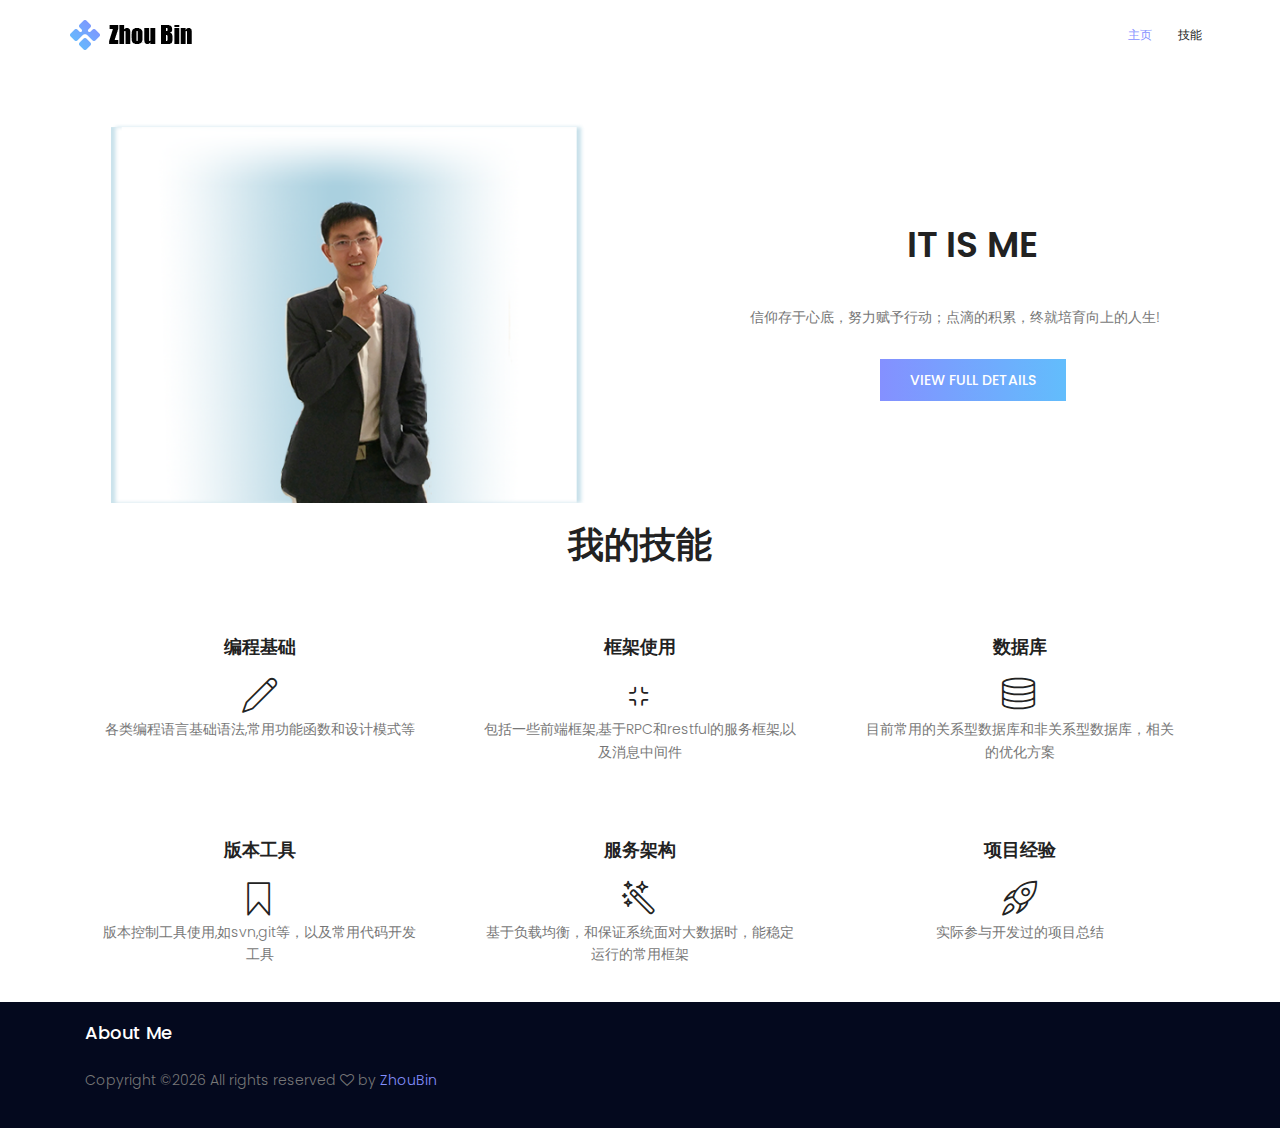
==== commit 986064b3: "Default Changelist" ====
--- a/zhoubin/index.html
+++ b/zhoubin/index.html
@@ -29,7 +29,7 @@
 					  <nav id="nav-menu-container">
 						<ul class="nav-menu">
 						  <li><a href="index.html">主页</a></li>
-						  <li><a href="doc/index.html">技能</a></li>
+						  <li><a href="doc/codeBase-index.html">技能</a></li>
 						</ul>
 					  </nav><!-- #nav-menu-container -->
 					</div>
@@ -44,11 +44,13 @@
 							<img class="img-fluid" src="img/about-img.png" alt="">
 						</div>
 						<div class="col-lg-5 col-md-6 home-about-right">
-							<h1>IT IS ME</h1>
+							<h1  style="text-align:center;">IT IS ME</h1>
 							<p>
 								信仰存于心底，努力赋予行动；点滴的积累，终就培育向上的人生!
 							</p>
-							<a href="#" class="primary-btn text-uppercase">View Full Details</a>
+							<div style="text-align:center;">
+								<a href="#" class="primary-btn text-uppercase">View Full Details</a>
+							</div>
 						</div>
 					</div>
 				</div>	
@@ -68,46 +70,59 @@
 					<div class="row">
 						<div class="col-lg-4 col-md-6">
 							<div class="single-services">
-								<span class="lnr lnr-pie-chart"></span>
-								<a href="doc/codeBase-index.html"><h4>编程基础</h4></a>
+
+								<a href="doc/codeBase-index.html">
+									<h4>编程基础</h4>
+									<span class="lnr lnr-pencil"></span>
+								</a>
 								<p>
-									各类编程语言基础语法,常用功能函数和设计模式
+									各类编程语言基础语法,常用功能函数和设计模式等
 								</p>
 							</div>
 						</div>
 						<div class="col-lg-4 col-md-6">
 							<div class="single-services">
-								<span class="lnr lnr-laptop-phone"></span>
-								<a href="doc/front-index.html"><h4>前端框架</h4></a>
+
+								<a href="doc/frame-index.html">
+									<h4>框架使用</h4>
+									<span class="lnr lnr-frame-contract"></span>
+								</a>
 								<p>
-									前端常用框架:包括Bootstrap3,Vue.js,Less
+									包括一些前端框架,基于RPC和restful的服务框架,以及消息中间件
 								</p>
 							</div>
 						</div>
 						<div class="col-lg-4 col-md-6">
 							<div class="single-services">
-								<span class="lnr lnr-picture"></span>
-								<a href="doc/dataBase-index.html"><h4>数据库</h4></a>
+
+								<a href="doc/dataBase-index.html">
+									<h4>数据库</h4>
+									<span class="lnr lnr-database"></span>
+								</a>
 								<p>
-									目前常用的关系型数据库和非关系型数据库，相关的优化
+									目前常用的关系型数据库和非关系型数据库，相关的优化方案
 								</p>
 							</div>
 						</div>
 						<div class="col-lg-4 col-md-6">
 							<div class="single-services">
+
 								<a href="doc/versionTools-index.html">
-									<span class="lnr lnr-camera"></span>
 									<h4>版本工具</h4>
+									<span class="lnr lnr-bookmark"></span>
 								</a>
 								<p>
-									svn,git等版本控制工具，以及常用代码开发工具，例如:eclipse,idea
+									版本控制工具使用,如svn,git等，以及常用代码开发工具
 								</p>
 							</div>
 						</div>
 						<div class="col-lg-4 col-md-6">
 							<div class="single-services">
-								<span class="lnr lnr-tablet"></span>
-								<a href="doc/architecture-index.html"><h4>服务架构</h4></a>
+
+								<a href="doc/architecture-index.html">
+									<h4>服务架构</h4>
+									<span class="lnr lnr-magic-wand"></span>
+								</a>
 								<p>
 									基于负载均衡，和保证系统面对大数据时，能稳定运行的常用框架
 								</p>
@@ -115,10 +130,13 @@
 						</div>
 						<div class="col-lg-4 col-md-6">
 							<div class="single-services">
-								<span class="lnr lnr-rocket"></span>
-								<a href="doc/programManage-index.html"><h4>项目管理</h4></a>
+
+								<a href="doc/programManage-index.html">
+									<h4>项目经验</h4>
+									<span class="lnr lnr-rocket"></span>
+								</a>
 								<p>
-									项目管理
+									实际参与开发过的项目总结
 								</p>
 							</div>				
 						</div>														
@@ -137,7 +155,7 @@
                                 <h4>About Me</h4>
                                 <p class="footer-text">
 Copyright &copy;<script>document.write(new Date().getFullYear());</script> All rights reserved  <i class="fa fa-heart-o" aria-hidden="true"></i> by <a href="https://www.binleir.cn" target="_blank">ZhouBin</a>
-<!-- Link back to Colorlib can't be removed. Template is licensed under CC BY 3.0. --></p>
+</p>
                             </div>
                         </div>
                     </div>
